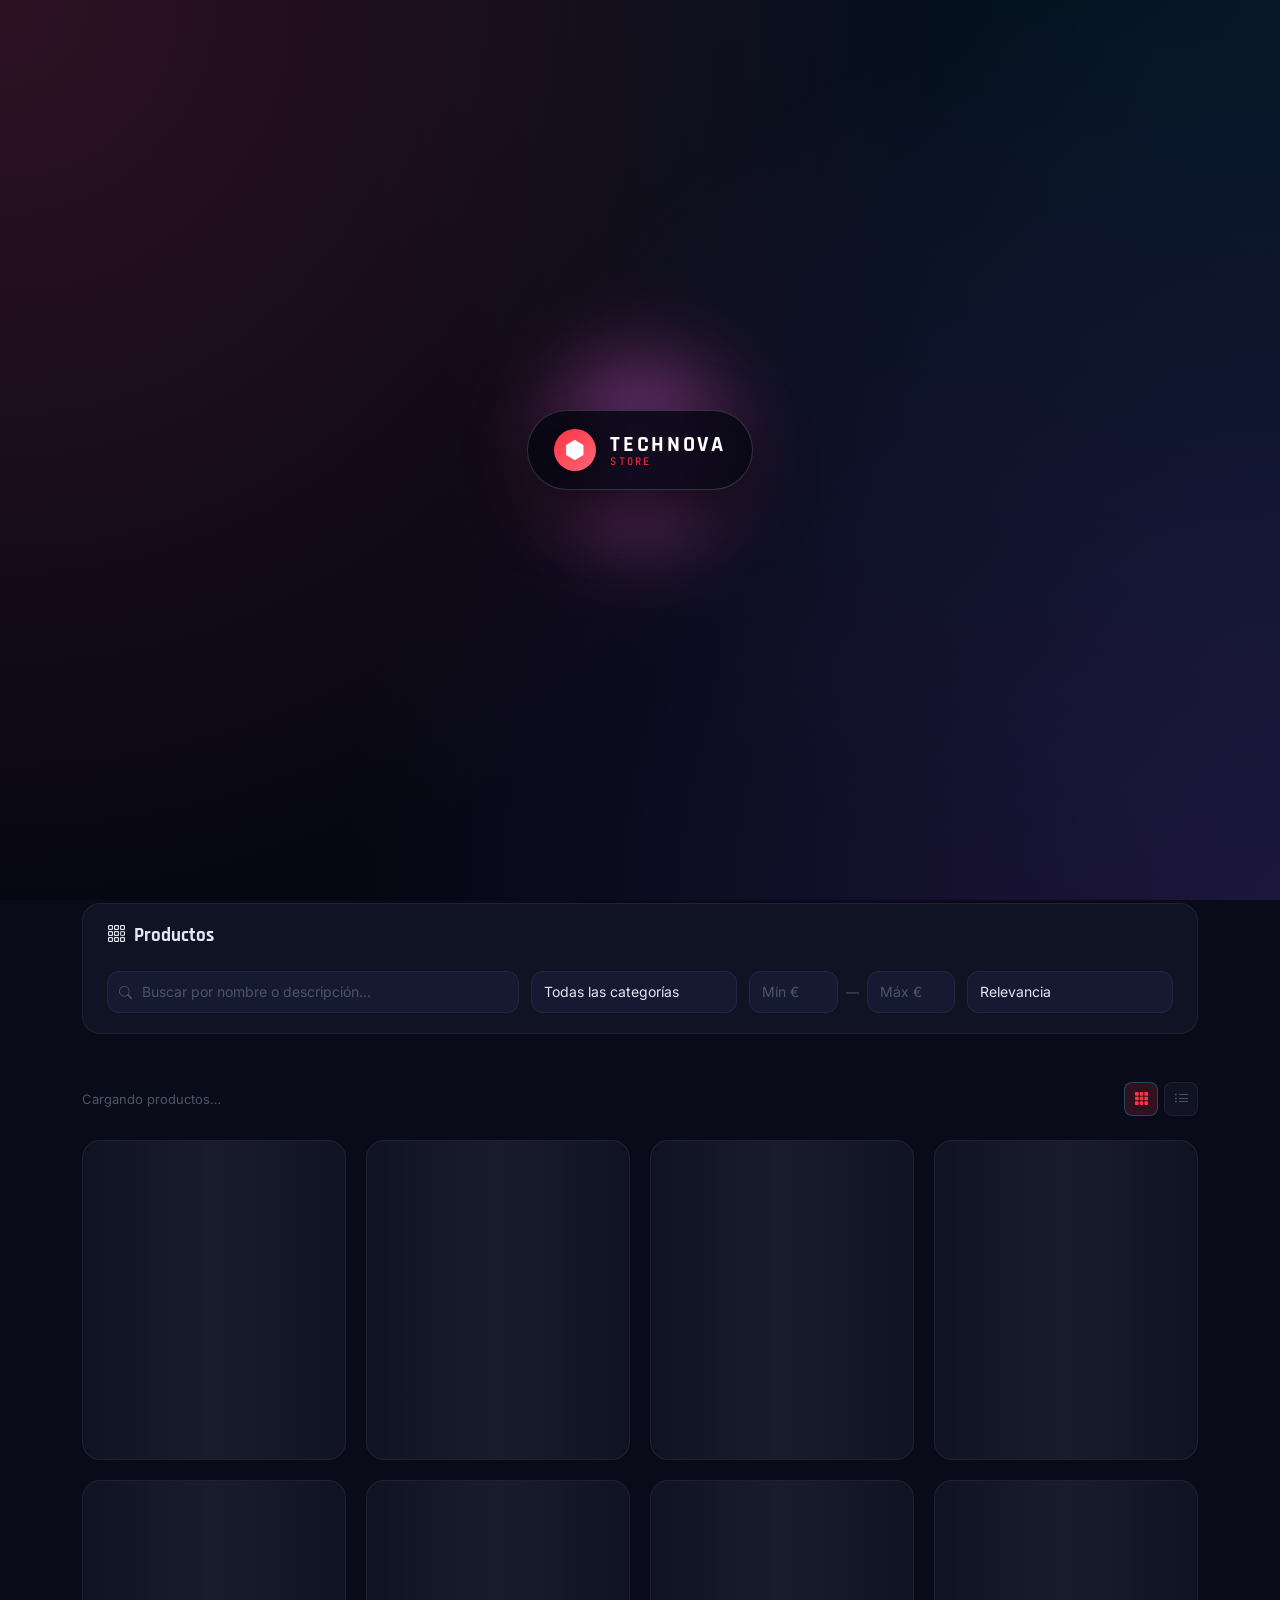
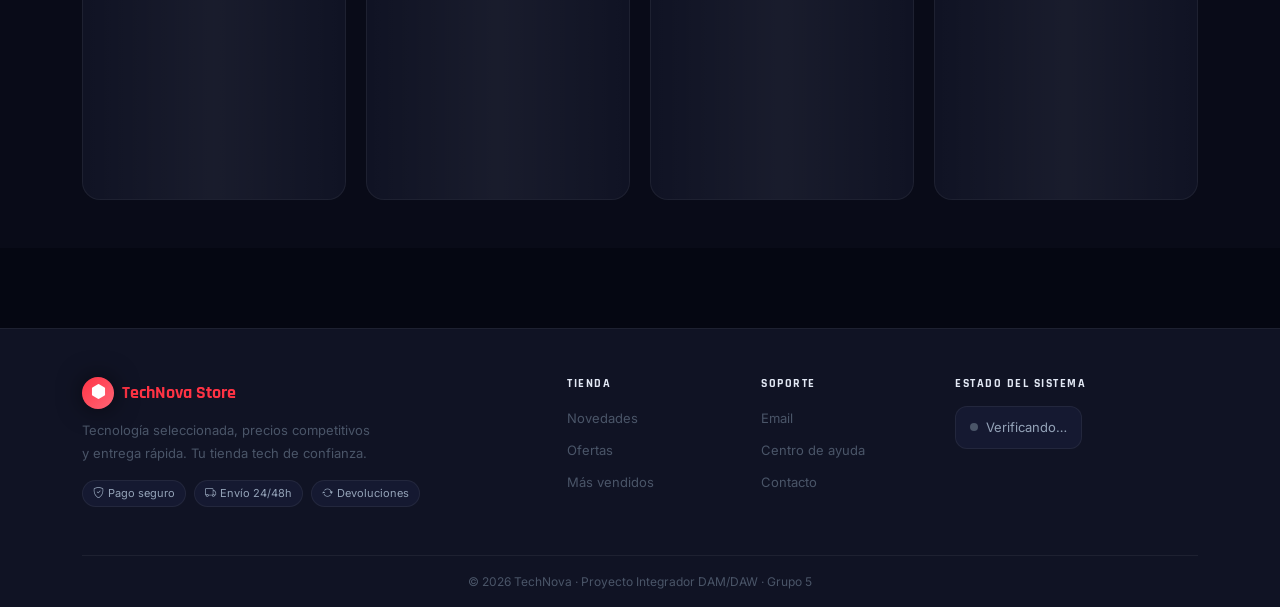
==== frontend/index.html @ d50d6d50 "Frontend completo" ====
<!DOCTYPE html>
<html lang="es" data-theme="dark">
<head>
  <meta charset="UTF-8" />
  <meta name="viewport" content="width=device-width, initial-scale=1.0" />
  <title>TechNova Store</title>

  <link href="https://cdn.jsdelivr.net/npm/bootstrap@5.3.3/dist/css/bootstrap.min.css" rel="stylesheet" />
  <link href="https://cdn.jsdelivr.net/npm/bootstrap-icons@1.11.3/font/bootstrap-icons.min.css" rel="stylesheet" />
  <link href="https://fonts.googleapis.com/css2?family=Rajdhani:wght@500;600;700&family=Inter:wght@300;400;500;600&family=JetBrains+Mono:wght@400;500&display=swap" rel="stylesheet" />
  <link rel="stylesheet" href="styles.css" />
</head>
<body>

  <!-- ══════════════ INTRO LOGO ANIMACIÓN ══════════════ -->
  <div id="introOverlay">
    <div class="intro-inner">
      <div class="intro-orb orb-a"></div>
      <div class="intro-orb orb-b"></div>
      <div class="intro-logo">
        <span class="intro-icon">
          <i class="bi bi-hexagon-fill"></i>
        </span>
        <div class="intro-text">
          <span class="intro-title">TechNova</span>
          <span class="intro-subtitle">Store</span>
        </div>
      </div>
    </div>
  </div>

  <!-- ══ CURSOR FOLLOWER ══ -->
  <div id="cursorGlow"></div>

  <!-- ══════════════ NAVBAR ══════════════ -->
  <nav class="navbar navbar-expand-lg sticky-top" id="mainNavbar">
    <div class="container">

      <a class="navbar-brand d-flex align-items-center gap-2" href="#">
        <span class="brand-icon"><i class="bi bi-hexagon-fill"></i></span>
        <span class="brand-name">TechNova</span>
        <span class="brand-tag">STORE</span>
      </a>

      <button class="navbar-toggler border-0" type="button"
              data-bs-toggle="collapse" data-bs-target="#navbarContent">
        <i class="bi bi-list text-white fs-4"></i>
      </button>

      <div class="collapse navbar-collapse" id="navbarContent">
        <ul class="navbar-nav ms-auto align-items-center gap-1">

          <li class="nav-item">
            <a class="nav-link" href="#catalogo">
              <i class="bi bi-grid-2x2 me-1"></i>Catálogo
            </a>
          </li>

          <!-- Toggle tema -->
          <li class="nav-item">
            <button id="themeToggle" class="theme-btn" type="button" title="Cambiar tema">
              <i class="bi bi-moon-stars-fill" id="themeIcon"></i>
            </button>
          </li>

          <!-- Login (guest) -->
          <li class="nav-item" id="navLoginItem">
            <a class="nav-link nav-btn-login" href="#"
               data-bs-toggle="modal" data-bs-target="#loginModal">
              <i class="bi bi-person-circle me-1"></i>Login
            </a>
          </li>

          <!-- Usuario logueado -->
          <li class="nav-item d-none" id="navUserItem">
            <span class="nav-link nav-user-greeting">
              <span class="user-avatar" id="navUserAvatar">?</span>
              <span id="navUserName">Usuario</span>
            </span>
          </li>

          <!-- Admin -->
          <li class="nav-item d-none" id="navAdminItem">
            <a class="nav-link nav-btn-admin" href="#">
              <i class="bi bi-shield-lock-fill me-1"></i>Admin
            </a>
          </li>

          <!-- Logout -->
          <li class="nav-item d-none" id="navLogoutItem">
            <a class="nav-link nav-btn-logout" href="#" id="logoutBtn">
              <i class="bi bi-box-arrow-right me-1"></i>Salir
            </a>
          </li>

          <!-- Carrito -->
          <li class="nav-item">
            <button class="cart-nav-btn position-relative" type="button"
                    data-bs-toggle="offcanvas" data-bs-target="#cartOffcanvas">
              <i class="bi bi-bag-fill"></i>
              <span class="cart-badge d-none" id="cartBadge">0</span>
            </button>
          </li>

        </ul>
      </div>
    </div>
  </nav>


  <!-- ══════════════ HERO ══════════════ -->
  <section class="hero-section" id="hero">
    <div class="hero-particles" id="heroParticles"></div>
    <div class="hero-gradient-orb orb-1"></div>
    <div class="hero-gradient-orb orb-2"></div>

    <div class="container position-relative">
      <div class="row align-items-center min-vh-hero">
        <div class="col-lg-6">
          <div class="hero-eyebrow">
            <span class="eyebrow-dot"></span>
            <span>Catálogo Tech 2025 — DAM / DAW</span>
          </div>
          <h1 class="hero-title">
            <span class="hero-line" data-delay="0">Hardware</span>
            <span class="hero-line hero-line--accent" data-delay="1">de élite.</span>
            <span class="hero-line" data-delay="2">Precio real.</span>
          </h1>
          <p class="hero-subtitle">
            Los mejores componentes, periféricos y software<br>
            al mejor precio. Envío 24h garantizado.
          </p>
          <div class="hero-actions">
            <a href="#catalogo" class="btn btn-hero-primary">
              Explorar catálogo
              <span class="btn-arrow"><i class="bi bi-arrow-down-right"></i></span>
            </a>
            <div class="hero-stats">
              <div class="stat-item">
                <span class="stat-num" id="statProducts">10</span>
                <span class="stat-label">Productos</span>
              </div>
              <div class="stat-divider"></div>
              <div class="stat-item">
                <span class="stat-num">4</span>
                <span class="stat-label">Categorías</span>
              </div>
            </div>
          </div>
        </div>

        <div class="col-lg-6 d-none d-lg-block">
          <div class="hero-visual-wrap">
            <div class="hero-card-float card-f1">
              <i class="bi bi-hexagon-fill"></i>
              <span>Componentes</span>
            </div>
            <div class="hero-card-float card-f2">
              <i class="bi bi-mouse3-fill"></i>
              <span>Periféricos</span>
            </div>
            <div class="hero-card-float card-f3">
              <i class="bi bi-wifi"></i>
              <span>Redes</span>
            </div>
            <div class="hero-card-float card-f4">
              <i class="bi bi-code-slash"></i>
              <span>Software</span>
            </div>
            <div class="hero-ring ring-1"></div>
            <div class="hero-ring ring-2"></div>
            <div class="hero-ring ring-3"></div>
          </div>
        </div>
      </div>
    </div>
  </section>


  <!-- ══════════════ MAIN / CATÁLOGO ══════════════ -->
  <main class="main-section" id="catalogo">
    <div class="container py-5">

      <!-- Filtros -->
      <div class="filters-panel mb-5" id="filtersPanel">
        <div class="filters-header">
          <h2 class="filters-title">
            <i class="bi bi-grid-3x3-gap me-2"></i>Productos
          </h2>
          <button class="btn-clear-all d-none" id="clearFiltersBtn">
            <i class="bi bi-x-circle me-1"></i>Limpiar
          </button>
        </div>
        <div class="filters-body">
          <div class="filter-group filter-search">
            <i class="bi bi-search filter-icon"></i>
            <input type="text" id="searchInput" class="filter-input"
                   placeholder="Buscar por nombre o descripción…" />
          </div>
          <div class="filter-group">
            <select id="categorySelect" class="filter-select">
              <option value="">Todas las categorías</option>
            </select>
          </div>
          <div class="filter-group filter-price">
            <input id="minPrice" type="number" min="0" step="1"
                   class="filter-input filter-input--price" placeholder="Mín €" />
            <span class="price-sep">—</span>
            <input id="maxPrice" type="number" min="0" step="1"
                   class="filter-input filter-input--price" placeholder="Máx €" />
          </div>
          <div class="filter-group">
            <select id="sortSelect" class="filter-select">
              <option value="relevance">Relevancia</option>
              <option value="priceAsc">Precio ↑</option>
              <option value="priceDesc">Precio ↓</option>
              <option value="nameAsc">Nombre A→Z</option>
            </select>
          </div>
        </div>
      </div>

      <!-- Barra de estado -->
      <div class="results-bar mb-4">
        <p class="result-count" id="resultCount">Cargando productos…</p>
        <div class="view-toggle">
          <button class="view-btn active" id="viewGrid" title="Cuadrícula">
            <i class="bi bi-grid-3x3-gap-fill"></i>
          </button>
          <button class="view-btn" id="viewList" title="Lista">
            <i class="bi bi-list-ul"></i>
          </button>
        </div>
      </div>

      <!-- Alertas API -->
      <div id="alertZone"></div>

      <!-- Contenedor productos -->
      <div class="products-grid" id="catalogo-container">
        <div class="sk-col"><div class="skeleton-card"></div></div>
        <div class="sk-col"><div class="skeleton-card"></div></div>
        <div class="sk-col"><div class="skeleton-card"></div></div>
        <div class="sk-col"><div class="skeleton-card"></div></div>
        <div class="sk-col"><div class="skeleton-card"></div></div>
        <div class="sk-col"><div class="skeleton-card"></div></div>
        <div class="sk-col"><div class="skeleton-card"></div></div>
        <div class="sk-col"><div class="skeleton-card"></div></div>
      </div>

      <!-- Estado vacío - ELIMINADO el onclick para manejarlo con JS -->
      <div id="emptyState" class="empty-state d-none">
        <div class="empty-icon"><i class="bi bi-search"></i></div>
        <h5>Sin resultados</h5>
        <p>No hay productos que coincidan con tu búsqueda.</p>
        <button class="btn btn-outline-accent" id="emptyStateResetBtn">
          <i class="bi bi-arrow-counterclockwise me-1"></i>Limpiar filtros
        </button>
      </div>

    </div>
  </main>


  <!-- ══════════════ FOOTER ══════════════ -->
  <footer class="site-footer">
    <div class="container">
      <div class="row g-5 py-5">
        <div class="col-12 col-lg-5">
          <div class="footer-brand-wrap">
            <span class="brand-icon me-2"><i class="bi bi-hexagon-fill"></i></span>
            <span class="footer-brand-name">TechNova Store</span>
          </div>
          <p class="footer-desc">
            Tecnología seleccionada, precios competitivos<br>
            y entrega rápida. Tu tienda tech de confianza.
          </p>
          <div class="footer-pills">
            <span class="footer-pill"><i class="bi bi-shield-check me-1"></i>Pago seguro</span>
            <span class="footer-pill"><i class="bi bi-truck me-1"></i>Envío 24/48h</span>
            <span class="footer-pill"><i class="bi bi-arrow-repeat me-1"></i>Devoluciones</span>
          </div>
        </div>
        <div class="col-6 col-lg-2">
          <h6 class="footer-heading">Tienda</h6>
          <ul class="footer-links">
            <li><a href="#catalogo">Novedades</a></li>
            <li><a href="#catalogo">Ofertas</a></li>
            <li><a href="#catalogo">Más vendidos</a></li>
          </ul>
        </div>
        <div class="col-6 col-lg-2">
          <h6 class="footer-heading">Soporte</h6>
          <ul class="footer-links">
            <li><a href="#" id="supportEmailLink">Email</a></li>
            <li><a href="#" id="supportHelpLink">Centro de ayuda</a></li>
            <li><a href="#" id="supportContactLink">Contacto</a></li>
          </ul>
        </div>
        <div class="col-12 col-lg-3">
          <h6 class="footer-heading">Estado del sistema</h6>
          <div class="api-status-card">
            <span class="status-dot" id="apiStatusDot"></span>
            <span id="apiStatusText">Verificando…</span>
          </div>
        </div>
      </div>
      <div class="footer-bottom">
        <p>© 2026 TechNova · Proyecto Integrador DAM/DAW · Grupo 5</p>
      </div>
    </div>
  </footer>


  <!-- ══════════════ OFFCANVAS CARRITO ══════════════ -->
  <div class="offcanvas offcanvas-end cart-offcanvas"
       tabindex="-1" id="cartOffcanvas">

    <div class="cart-header">
      <div class="cart-header-left">
        <i class="bi bi-bag-fill cart-header-icon"></i>
        <div>
          <h5 class="cart-title">Mi carrito</h5>
          <span class="cart-subtitle" id="cartItemCount">0 artículos</span>
        </div>
      </div>
      <button class="cart-close-btn" data-bs-dismiss="offcanvas">
        <i class="bi bi-x-lg"></i>
      </button>
    </div>

    <div class="offcanvas-body d-flex flex-column p-0">

      <!-- Estado vacío (FUERA de cartItemsList para no ser destruido por innerHTML) -->
      <div class="cart-empty d-none" id="cartEmpty">
        <div class="cart-empty-icon">
          <i class="bi bi-bag-x"></i>
        </div>
        <p class="cart-empty-title">Tu carrito está vacío</p>
        <p class="cart-empty-sub">Añade productos para empezar a comprar</p>
        <button class="btn btn-outline-accent btn-sm" data-bs-dismiss="offcanvas">
          <i class="bi bi-arrow-left me-1"></i>Seguir comprando
        </button>
      </div>

      <!-- Lista artículos -->
      <div class="cart-items-wrap flex-grow-1 overflow-auto" id="cartItemsList"></div>

      <!-- Footer totales -->
      <div class="cart-totals d-none" id="cartFooter">
        <div class="totals-row">
          <span>Subtotal</span>
          <span id="cartSubtotal">0,00 €</span>
        </div>
        <div class="totals-row">
          <span>IVA (21%)</span>
          <span id="cartIVA">0,00 €</span>
        </div>
        <div class="totals-divider"></div>
        <div class="totals-row totals-row--total">
          <span>Total</span>
          <span id="cartTotal">0,00 €</span>
        </div>
        <button class="btn-checkout" disabled>
          <i class="bi bi-lock-fill me-2"></i>
          Finalizar compra
          <small>(Hito 6)</small>
        </button>
        <button class="btn-empty-cart" id="emptyCartBtn">
          <i class="bi bi-trash3 me-1"></i>Vaciar carrito
        </button>
      </div>

    </div>
  </div>


  <!-- ══════════════ MODAL LOGIN / REGISTRO ══════════════ -->
  <div class="modal fade" id="loginModal" tabindex="-1" aria-hidden="true">
    <div class="modal-dialog modal-dialog-centered">
      <div class="modal-content auth-modal">

        <div class="auth-modal-header">
          <div class="auth-brand">
            <span class="brand-icon brand-icon--sm"><i class="bi bi-hexagon-fill"></i></span>
            TechNova
          </div>
          <button class="auth-close" data-bs-dismiss="modal">
            <i class="bi bi-x-lg"></i>
          </button>
        </div>

        <div class="auth-modal-body">

          <!-- LOGIN -->
          <div id="loginPane">
            <h4 class="auth-title">Bienvenido de nuevo</h4>
            <p class="auth-sub">Accede a tu cuenta TechNova</p>

            <div id="loginAlert" class="d-none auth-alert mb-3"></div>

            <div class="auth-field">
              <label for="loginEmail">Email</label>
              <div class="auth-input-wrap">
                <i class="bi bi-envelope-fill"></i>
                <input type="email" id="loginEmail" placeholder="usuario@technova.com" />
              </div>
            </div>

            <div class="auth-field">
              <label for="loginPassword">Contraseña</label>
              <div class="auth-input-wrap">
                <i class="bi bi-lock-fill"></i>
                <input type="password" id="loginPassword" placeholder="••••••••" />
                <button class="auth-eye" id="togglePass" type="button">
                  <i class="bi bi-eye-fill" id="togglePassIcon"></i>
                </button>
              </div>
            </div>

            <button class="btn-auth" id="loginBtn" type="button">
              <span id="loginBtnText">Entrar</span>
              <span id="loginSpinner" class="spinner-border spinner-border-sm d-none"></span>
            </button>

            <p class="auth-switch">
              ¿No tienes cuenta?
              <button class="auth-switch-link" id="goRegisterLink" type="button">Regístrate</button>
            </p>
          </div>

          <!-- REGISTRO -->
          <div id="registerPane" class="d-none">
            <h4 class="auth-title">Crear cuenta</h4>
            <p class="auth-sub">Únete a TechNova Store</p>

            <div id="registerAlert" class="d-none auth-alert mb-3"></div>

            <div class="auth-field">
              <label for="registerName">Nombre</label>
              <div class="auth-input-wrap">
                <i class="bi bi-person-fill"></i>
                <input type="text" id="registerName" placeholder="Tu nombre" />
              </div>
            </div>

            <div class="auth-field">
              <label for="registerEmail">Email</label>
              <div class="auth-input-wrap">
                <i class="bi bi-envelope-fill"></i>
                <input type="email" id="registerEmail" placeholder="usuario@technova.com" />
              </div>
            </div>

            <div class="auth-field">
              <label for="registerPassword">Contraseña</label>
              <div class="auth-input-wrap">
                <i class="bi bi-lock-fill"></i>
                <input type="password" id="registerPassword" placeholder="Mín. 6 caracteres" />
              </div>
            </div>

            <div class="auth-field">
              <label for="registerPassword2">Repetir contraseña</label>
              <div class="auth-input-wrap">
                <i class="bi bi-lock-fill"></i>
                <input type="password" id="registerPassword2" placeholder="••••••••" />
              </div>
            </div>

            <button class="btn-auth" id="registerBtn" type="button">
              <span id="registerBtnText">Crear cuenta</span>
              <span id="registerSpinner" class="spinner-border spinner-border-sm d-none"></span>
            </button>

            <p class="auth-switch">
              ¿Ya tienes cuenta?
              <button class="auth-switch-link" id="goLoginLink" type="button">Inicia sesión</button>
            </p>
          </div>

        </div>
      </div>
    </div>
  </div>


  <!-- ══════════════ MODAL DETALLE PRODUCTO ══════════════ -->
  <div class="modal fade" id="productModal" tabindex="-1" aria-hidden="true">
    <div class="modal-dialog modal-dialog-centered modal-lg">
      <div class="modal-content product-modal">
        <button class="product-modal-close" data-bs-dismiss="modal">
          <i class="bi bi-x-lg"></i>
        </button>
        <div id="productModalBody"></div>
      </div>
    </div>
  </div>


  <script src="https://cdn.jsdelivr.net/npm/bootstrap@5.3.3/dist/js/bootstrap.bundle.min.js"></script>
  <!-- CAMBIO IMPORTANTE: type="module" y ruta a js/app.js -->
  <script type="module" src="js/app.js"></script>
</body>
</html>
---- frontend/styles.css ----
/* ══════════════════════════════════════════════════════
   TECHNOVA STORE — styles.css  FINAL
   Tipografía: Rajdhani (display) + Inter (body) + JetBrains Mono (mono)
   Estética: Dark Precision — industrial tech, lujo contenido
   ══════════════════════════════════════════════════════ */

/* ── Variables ─────────────────────────────────────────── */
:root {
  --bg:         #050712;
  --bg2:        #090b18;
  --surface:    #101324;
  --surface2:   #151931;
  --surface3:   #1c2140;
  --border:     rgba(255,255,255,0.06);
  --border2:    rgba(255,255,255,0.12);
  /* Acento rojo principal (modo oscuro) */
  --accent:     #ff3344;
  --accent2:    #ff6677;
  --accent-dim: rgba(255,51,68,0.16);
  --success:    #10d98e;
  --danger:     #ff4060;
  --warning:    #f5a623;
  --text:       #e2e8f4;
  --text2:      #94a3b8;
  --text3:      #4a5568;
  --font-d:     'Rajdhani', sans-serif;
  --font-b:     'Inter', sans-serif;
  --font-m:     'JetBrains Mono', monospace;
  --r:          12px;
  --r-lg:       18px;
  --t:          .22s cubic-bezier(.4,0,.2,1);
  --t-spring:   .35s cubic-bezier(.34,1.56,.64,1);
  --shadow-sm:  0 2px 12px rgba(0,0,0,.35);
  --shadow-md:  0 8px 32px rgba(0,0,0,.5);
  --shadow-lg:  0 20px 60px rgba(0,0,0,.6);
}

[data-theme="light"] {
  --bg:         #f8fafc;
  --bg2:        #f1f5f9;
  --surface:    #ffffff;
  --surface2:   #f8fafc;
  --surface3:   #e5e7eb;
  --border:     rgba(15,23,42,0.06);
  --border2:    rgba(15,23,42,0.12);
  /* Mismo acento rojo también en modo claro */
  --accent:     #e11d48;
  --accent2:    #fb7185;
  --accent-dim: rgba(225,29,72,0.12);
  --text:       #020617;
  --text2:      #334155;
  --text3:      #94a3b8;
}

/* ── Reset ──────────────────────────────────────────────── */
*, *::before, *::after { box-sizing: border-box; margin: 0; padding: 0; }
html { scroll-behavior: smooth; }
body {
  background: var(--bg);
  color: var(--text);
  font-family: var(--font-b);
  font-size: 15px;
  line-height: 1.6;
  overflow-x: hidden;
  transition: background var(--t), color var(--t);
}

body.intro-active {
  overflow: hidden;
}

/* Transición global suave de tema (claro/oscuro) */
html.theme-transition, html.theme-transition * {
  transition: background-color .35s ease, color .35s ease, border-color .35s ease, box-shadow .35s ease;
}
::-webkit-scrollbar { width: 4px; }
::-webkit-scrollbar-track { background: var(--bg); }
::-webkit-scrollbar-thumb { background: var(--surface3); border-radius: 2px; }

/* ── Cursor glow ────────────────────────────────────────── */
#cursorGlow {
  position: fixed;
  width: 400px; height: 400px;
  border-radius: 50%;
  background: radial-gradient(circle, rgba(0,200,255,.04), transparent 70%);
  pointer-events: none;
  transform: translate(-50%, -50%);
  z-index: 0;
  transition: transform .08s linear;
}

/* ── Intro overlay (logo) ──────────────────────────────── */
#introOverlay {
  position: fixed;
  inset: 0;
  background:
    radial-gradient(circle at top left, rgba(255,75,129,.16), transparent 60%),
    radial-gradient(circle at bottom right, rgba(139,92,255,.18), transparent 60%),
    radial-gradient(circle at top right, rgba(0,200,255,.08), transparent 60%),
    #050712;
  display: flex;
  align-items: center;
  justify-content: center;
  z-index: 2000;
  pointer-events: auto;
  animation: introFadeIn .5s ease-out both;
}

#introOverlay.intro-hide {
  animation: introFadeOut .6s ease-in forwards;
}

.intro-inner {
  position: relative;
  width: 220px;
  height: 220px;
  display: flex;
  align-items: center;
  justify-content: center;
}

.intro-orb {
  position: absolute;
  border-radius: 50%;
  filter: blur(40px);
  opacity: .7;
}
.intro-orb.orb-a {
  width: 260px; height: 260px;
  background: radial-gradient(circle, rgba(255,75,129,.7), transparent 70%);
  animation: orbDrift 7s ease-in-out infinite alternate;
}
.intro-orb.orb-b {
  width: 200px; height: 200px;
  background: radial-gradient(circle, rgba(139,92,255,.8), transparent 70%);
  animation: orbDrift 9s ease-in-out infinite alternate-reverse;
}

.intro-logo {
  position: relative;
  padding: 18px 26px;
  border-radius: 999px;
  background: rgba(5,7,18,.85);
  border: 1px solid rgba(255,255,255,.16);
  box-shadow: 0 22px 60px rgba(0,0,0,.8);
  display: flex;
  align-items: center;
  gap: 14px;
  backdrop-filter: blur(26px);
  animation: introLogoPop var(--t-spring);
}

.intro-icon {
  width: 42px; height: 42px;
  border-radius: 999px;
  background: linear-gradient(135deg, var(--accent), var(--accent2));
  display: inline-flex;
  align-items: center;
  justify-content: center;
  color: #fff;
  font-size: 20px;
  box-shadow: 0 0 30px rgba(0,0,0,.7);
}

.intro-text {
  display: flex;
  flex-direction: column;
  line-height: 1.05;
}
.intro-title {
  font-family: var(--font-d);
  font-size: 1.4rem;
  font-weight: 700;
  letter-spacing: .12em;
  text-transform: uppercase;
  color: #ffffff;
}
.intro-subtitle {
  font-family: var(--font-m);
  font-size: .65rem;
  text-transform: uppercase;
  letter-spacing: .22em;
  color: var(--accent);
}

/* En modo claro, que el texto de la intro sea blanco para máximo contraste */
[data-theme="light"] .intro-title {
  color: #ffffff;
}
[data-theme="light"] .intro-subtitle {
  color: #ffffff;
}

@keyframes introFadeIn {
  from { opacity: 0; transform: scale(1.02); }
  to   { opacity: 1; transform: scale(1); }
}
@keyframes introFadeOut {
  from { opacity: 1; transform: scale(1); }
  to   { opacity: 0; transform: scale(1.02); }
}
@keyframes introLogoPop {
  0%   { opacity: 0; transform: translateY(12px) scale(.86); }
  60%  { opacity: 1; transform: translateY(0)   scale(1.04); }
  100% { opacity: 1; transform: translateY(0)   scale(1); }
}

/* ══════════════════════════════════════════════════════
   NAVBAR
══════════════════════════════════════════════════════ */
#mainNavbar {
  background: rgba(8,10,15,.88);
  backdrop-filter: blur(24px);
  border-bottom: 1px solid var(--border);
  padding: 10px 0;
  transition: box-shadow var(--t), background var(--t);
  z-index: 1000;
}
#mainNavbar.scrolled {
  background: rgba(8,10,15,.97);
  box-shadow: 0 4px 40px rgba(0,0,0,.6);
}

.brand-icon {
  width: 32px; height: 32px;
  background: linear-gradient(135deg, var(--accent), var(--accent2));
  border-radius: 999px;
  display: inline-flex; align-items: center; justify-content: center;
  font-size: 15px; color: #fff; flex-shrink: 0;
  box-shadow: 0 0 25px rgba(0,0,0,.6);
  position: relative;
  overflow: hidden;
}
.brand-icon--sm { width: 26px; height: 26px; font-size: 13px; }
.navbar-brand:hover .brand-icon {
  transform: translateY(-1px) scale(1.05) rotate(-6deg);
  transition: transform var(--t), box-shadow var(--t);
  box-shadow: 0 10px 30px rgba(0,0,0,.7);
}
.brand-name {
  font-family: var(--font-d);
  font-weight: 700; font-size: 1.15rem;
  color: var(--text); letter-spacing: 1px;
}
.brand-tag {
  font-family: var(--font-m);
  font-size: 8px; font-weight: 500;
  color: var(--accent);
  background: var(--accent-dim);
  border: 1px solid rgba(255,75,129,.35);
  border-radius: 4px;
  padding: 2px 6px; letter-spacing: 2px;
  align-self: flex-end; margin-bottom: 2px;
}

/* En modo claro, textos del logo y navegación en blanco para que destaquen */
[data-theme="light"] #mainNavbar {
  background: rgba(15,23,42,0.96);
}
[data-theme="light"] .brand-name,
[data-theme="light"] .brand-tag {
  color: #ffffff;
}
[data-theme="light"] .brand-tag {
  background: rgba(225,29,72,0.16);
  border-color: rgba(225,29,72,0.8);
}
[data-theme="light"] .nav-link {
  color: rgba(226,232,240,0.9) !important;
}
[data-theme="light"] .nav-link:hover,
[data-theme="light"] .nav-link.active {
  color: #ffffff !important;
  background: rgba(15,23,42,0.9);
}

.nav-link {
  font-size: 14px; font-weight: 500;
  color: var(--text2) !important;
  padding: 7px 12px !important;
  border-radius: var(--r);
  transition: all var(--t);
}
.nav-link:hover, .nav-link.active { color: var(--text) !important; background: var(--surface); }

.nav-btn-login {
  border: 1px solid rgba(0,200,255,.25) !important;
  color: var(--accent) !important;
}
.nav-btn-login:hover { background: var(--accent-dim) !important; color: var(--accent) !important; }
.nav-btn-admin { color: var(--warning) !important; }
.nav-btn-logout { color: var(--danger) !important; }
.nav-user-greeting {
  display: flex; align-items: center; gap: 8px;
  color: var(--success) !important; font-weight: 600 !important;
  padding: 6px 12px !important;
}
.user-avatar {
  width: 28px; height: 28px; border-radius: 50%;
  background: linear-gradient(135deg, var(--accent), #0060ff);
  color: #fff; font-size: 12px; font-weight: 700;
  display: inline-flex; align-items: center; justify-content: center;
}

/* Theme btn */
.theme-btn {
  width: 34px; height: 34px; padding: 0;
  border: 1px solid var(--border2);
  border-radius: 8px;
  background: var(--surface);
  color: var(--text2);
  display: flex; align-items: center; justify-content: center;
  font-size: 14px; cursor: pointer;
  transition: all var(--t);
}
.theme-btn:hover { color: var(--accent); border-color: rgba(0,200,255,.3); }

/* Cart btn */
.cart-nav-btn {
  width: 38px; height: 38px; padding: 0;
  border: 1px solid var(--border2);
  border-radius: var(--r);
  background: var(--surface);
  color: var(--text2);
  font-size: 1.05rem;
  display: flex; align-items: center; justify-content: center;
  cursor: pointer; transition: all var(--t);
}
.cart-nav-btn:hover { color: var(--accent); border-color: rgba(0,200,255,.3); background: var(--surface2); }

.cart-badge {
  position: absolute; top: -6px; right: -6px;
  background: var(--accent); color: #000;
  font-family: var(--font-m); font-size: 9px; font-weight: 700;
  min-width: 18px; height: 18px; border-radius: 9px;
  display: flex; align-items: center; justify-content: center;
  padding: 0 4px; animation: badgePop var(--t-spring) both;
}
@keyframes badgePop {
  0% { transform: scale(0); } 100% { transform: scale(1); }
}

/* ══════════════════════════════════════════════════════
   HERO
══════════════════════════════════════════════════════ */
.hero-section {
  position: relative; overflow: hidden;
  background: var(--bg);
  border-bottom: 1px solid var(--border);
  min-height: 88vh;
  display: flex; align-items: center;
}
.min-vh-hero { min-height: 80vh; }

/* Partículas */
.hero-particles { position: absolute; inset: 0; pointer-events: none; }
.particle {
  position: absolute;
  width: 2px; height: 2px;
  background: var(--accent);
  border-radius: 50%;
  opacity: 0;
  animation: particleFloat linear infinite;
}
@keyframes particleFloat {
  0% {
    transform: translateY(0) translateX(0);
    opacity: 0;
  }
  20% {
    opacity: .7;
  }
  80% {
    opacity: .3;
  }
  100% {
    /* Sube desde la parte baja del hero hasta muy arriba (sale de pantalla) */
    transform: translateY(-120vh) translateX(40px);
    opacity: 0;
  }
}

/* Orbes */
.hero-gradient-orb {
  position: absolute; border-radius: 50%; pointer-events: none; filter: blur(80px);
}
.orb-1 {
  width: 500px; height: 500px;
  background: radial-gradient(circle, rgba(0,200,255,.07), transparent 70%);
  top: -100px; right: -100px;
  animation: orbDrift 8s ease-in-out infinite alternate;
}
.orb-2 {
  width: 400px; height: 400px;
  background: radial-gradient(circle, rgba(0,96,255,.05), transparent 70%);
  bottom: -80px; left: -80px;
  animation: orbDrift 10s ease-in-out infinite alternate-reverse;
}
@keyframes orbDrift {
  0% { transform: translate(0,0); }
  100% { transform: translate(40px, 30px); }
}

.hero-eyebrow {
  display: flex; align-items: center; gap: 10px;
  font-family: var(--font-m); font-size: 11px;
  color: var(--accent); letter-spacing: 2px; text-transform: uppercase;
  margin-bottom: 28px;
  animation: fadeUp .6s ease both;
}
.eyebrow-dot {
  width: 6px; height: 6px; border-radius: 50%;
  background: var(--accent);
  animation: pulse 2s ease-in-out infinite;
}
@keyframes pulse {
  0%, 100% { box-shadow: 0 0 0 0 rgba(0,200,255,.4); }
  50% { box-shadow: 0 0 0 8px rgba(0,200,255,0); }
}

.hero-title {
  font-family: var(--font-d);
  font-size: clamp(2.8rem, 6vw, 5.5rem);
  font-weight: 700;
  line-height: .95;
  color: var(--text);
  margin-bottom: 24px;
  letter-spacing: -1px;
}
.hero-line {
  display: block;
  animation: fadeUp .7s ease both;
}
.hero-line[data-delay="1"] { animation-delay: .1s; }
.hero-line[data-delay="2"] { animation-delay: .2s; }
.hero-line--accent {
  background: linear-gradient(90deg, var(--accent), var(--accent2));
  -webkit-background-clip: text; -webkit-text-fill-color: transparent;
  background-clip: text;
}

.hero-subtitle {
  font-size: 1.05rem; color: var(--text2);
  margin-bottom: 36px; line-height: 1.7;
  animation: fadeUp .7s ease .3s both;
}

.hero-actions {
  display: flex; align-items: center; gap: 32px; flex-wrap: wrap;
  animation: fadeUp .7s ease .4s both;
}

.btn-hero-primary {
  display: inline-flex; align-items: center; gap: 10px;
  background: var(--accent); color: #000;
  font-family: var(--font-d); font-weight: 700; font-size: 15px;
  letter-spacing: .5px;
  padding: 13px 28px; border-radius: var(--r);
  text-decoration: none;
  transition: all var(--t);
  border: none;
  position: relative; overflow: hidden;
}
.btn-hero-primary::before {
  content: '';
  position: absolute; inset: 0;
  background: linear-gradient(135deg, rgba(255,255,255,.15), transparent);
  opacity: 0; transition: opacity var(--t);
}
.btn-hero-primary:hover { transform: translateY(-2px); box-shadow: 0 8px 24px rgba(0,200,255,.3); }
.btn-hero-primary:hover::before { opacity: 1; }
.btn-arrow {
  width: 26px; height: 26px; border-radius: 50%;
  background: rgba(0,0,0,.2);
  display: flex; align-items: center; justify-content: center;
  font-size: 14px;
  transition: transform var(--t);
}
.btn-hero-primary:hover .btn-arrow { transform: rotate(45deg); }

.hero-stats {
  display: flex; align-items: center; gap: 20px;
}
.stat-item { text-align: center; }
.stat-num {
  display: block;
  font-family: var(--font-d); font-weight: 700; font-size: 1.8rem;
  color: var(--text); line-height: 1;
}
.stat-label { font-size: 11px; color: var(--text3); letter-spacing: 1px; text-transform: uppercase; }
.stat-divider { width: 1px; height: 36px; background: var(--border2); }

/* Hero visual */
.hero-visual-wrap {
  position: relative; width: 400px; height: 400px;
  margin: auto;
  animation: fadeUp .7s ease .2s both;
}
.hero-ring {
  position: absolute; border-radius: 50%;
  border: 1px solid rgba(0,200,255,.08);
  top: 50%; left: 50%; transform: translate(-50%,-50%);
}
.ring-1 { width: 260px; height: 260px; animation: ringRotate 20s linear infinite; }
.ring-2 { width: 320px; height: 320px; animation: ringRotate 30s linear infinite reverse; border-color: rgba(0,96,255,.06); }
.ring-3 { width: 380px; height: 380px; animation: ringRotate 40s linear infinite; border-color: rgba(0,200,255,.04); }
@keyframes ringRotate { from { transform: translate(-50%,-50%) rotate(0deg); } to { transform: translate(-50%,-50%) rotate(360deg); } }

.hero-card-float {
  position: absolute;
  background: var(--surface);
  border: 1px solid var(--border2);
  border-radius: var(--r);
  padding: 12px 16px;
  display: flex; align-items: center; gap: 8px;
  font-family: var(--font-d); font-size: 13px; font-weight: 600;
  color: var(--text2);
  box-shadow: var(--shadow-md);
  transition: transform var(--t);
}
.hero-card-float i { font-size: 18px; color: var(--accent); }
.card-f1 { top: 10%;  left: 5%;  animation: floatA 4s ease-in-out infinite; }
.card-f2 { top: 10%;  right: 0%; animation: floatB 4.5s ease-in-out infinite .5s; }
.card-f3 { bottom: 15%; left: 0%; animation: floatA 5s ease-in-out infinite 1s; }
.card-f4 { bottom: 10%; right: 5%; animation: floatB 3.5s ease-in-out infinite 1.5s; }
@keyframes floatA { 0%,100%{transform:translateY(0)} 50%{transform:translateY(-12px)} }
@keyframes floatB { 0%,100%{transform:translateY(0)} 50%{transform:translateY(10px)} }

/* ══════════════════════════════════════════════════════
   FILTROS
══════════════════════════════════════════════════════ */
.main-section { background: var(--bg2); min-height: 60vh; }

.filters-panel {
  background: var(--surface);
  border: 1px solid var(--border);
  border-radius: var(--r-lg);
  padding: 20px 24px;
  transition: background var(--t);
}
.filters-header {
  display: flex; align-items: center;
  justify-content: space-between;
  margin-bottom: 16px;
}
.filters-title {
  font-family: var(--font-d);
  font-weight: 700; font-size: 1.2rem;
  color: var(--text);
}
.filters-body {
  display: flex; gap: 12px; flex-wrap: wrap; align-items: center;
}
.filter-group { flex: 1; min-width: 160px; }
.filter-group.filter-search { flex: 2; min-width: 220px; position: relative; }
.filter-icon {
  position: absolute; left: 12px; top: 50%; transform: translateY(-50%);
  color: var(--text3); font-size: 13px; pointer-events: none;
}
.filter-input, .filter-select {
  width: 100%;
  background: var(--surface2) !important;
  border: 1px solid var(--border) !important;
  color: var(--text) !important;
  border-radius: var(--r) !important;
  padding: 9px 12px !important;
  font-family: var(--font-b); font-size: 14px;
  transition: border-color var(--t), box-shadow var(--t);
  appearance: none;
}
.filter-group.filter-search .filter-input { padding-left: 34px !important; }
.filter-input:focus, .filter-select:focus {
  outline: none !important;
  border-color: var(--accent) !important;
  box-shadow: 0 0 0 3px rgba(0,200,255,.1) !important;
}
.filter-input::placeholder { color: var(--text3); }
.filter-select option { background: var(--surface2); }

.filter-group.filter-price {
  display: flex; align-items: center; gap: 8px; min-width: 200px;
}
.filter-input--price { flex: 1; min-width: 0; }
.price-sep { color: var(--text3); font-size: 13px; flex-shrink: 0; }

.btn-clear-all {
  display: flex; align-items: center; gap: 6px;
  background: rgba(255,64,96,.08);
  border: 1px solid rgba(255,64,96,.2);
  color: var(--danger); border-radius: 8px;
  padding: 6px 12px; font-size: 13px; cursor: pointer;
  transition: all var(--t);
}
.btn-clear-all:hover { background: rgba(255,64,96,.14); }

/* ── Barra resultados ── */
.results-bar {
  display: flex; align-items: center; justify-content: space-between;
}
.result-count { font-size: 13px; color: var(--text3); margin: 0; }
.view-toggle { display: flex; gap: 6px; }
.view-btn {
  width: 34px; height: 34px; padding: 0;
  border-radius: 8px;
  border: 1px solid var(--border);
  background: var(--surface);
  color: var(--text3);
  display: flex; align-items: center; justify-content: center;
  cursor: pointer; transition: all var(--t);
}
.view-btn:hover, .view-btn.active {
  background: var(--accent-dim); border-color: rgba(0,200,255,.3); color: var(--accent);
}

/* ══════════════════════════════════════════════════════
   PRODUCT GRID
══════════════════════════════════════════════════════ */
.products-grid {
  display: grid;
  grid-template-columns: repeat(auto-fill, minmax(240px, 1fr));
  gap: 20px;
}
.products-grid.list-mode {
  grid-template-columns: 1fr;
}

/* ── Card ── */
.product-card {
  background: var(--surface);
  border: 1px solid var(--border);
  border-radius: var(--r-lg);
  overflow: hidden;
  cursor: pointer;
  transition: transform var(--t), box-shadow var(--t), border-color var(--t);
  animation: fadeUp .4s ease both;
  display: flex; flex-direction: column;
  position: relative;
}
.product-card::after {
  content: '';
  position: absolute; inset: 0;
  border-radius: var(--r-lg);
  opacity: 0;
  transition: opacity var(--t);
  background: linear-gradient(135deg, rgba(0,200,255,.05), transparent);
  pointer-events: none;
}
.product-card:hover {
  transform: translateY(-6px);
  box-shadow: 0 12px 40px rgba(0,0,0,.5), 0 0 0 1px rgba(0,200,255,.15);
  border-color: rgba(0,200,255,.2);
}
.product-card:hover::after { opacity: 1; }
.product-card.out-of-stock { opacity: .5; filter: grayscale(.5); }
.product-card.out-of-stock:hover { transform: none; box-shadow: none; }

/* List mode */
.products-grid.list-mode .product-card { flex-direction: row; }
.products-grid.list-mode .card-img-wrap { width: 160px; flex-shrink: 0; height: auto; }

/* Imagen */
.card-img-wrap {
  height: 180px; position: relative;
  background: var(--surface2);
  display: flex; align-items: center; justify-content: center;
  overflow: hidden; flex-shrink: 0;
}
.card-img-wrap img {
  max-height: 140px; max-width: 85%;
  object-fit: contain;
  transition: transform var(--t);
}
.product-card:hover .card-img-wrap img { transform: scale(1.08); }
.card-img-placeholder {
  font-size: 3.5rem; color: var(--text3); opacity: .3;
}

/* Badges */
.badge-agotado {
  position: absolute; top: 10px; left: 10px;
  background: var(--danger); color: #fff;
  font-family: var(--font-m); font-size: 9px; font-weight: 500;
  letter-spacing: 1.5px; text-transform: uppercase;
  padding: 3px 9px; border-radius: 20px;
}
.badge-stock {
  position: absolute; top: 10px; right: 10px;
  font-family: var(--font-m); font-size: 9px; font-weight: 500;
  padding: 3px 9px; border-radius: 20px; letter-spacing: 1px;
}
.badge-stock.low  { background: rgba(245,166,35,.12); color: var(--warning); border: 1px solid rgba(245,166,35,.25); }
.badge-stock.ok   { background: rgba(16,217,142,.08);  color: var(--success); border: 1px solid rgba(16,217,142,.2); }

/* Cuerpo card */
.card-body {
  padding: 16px; flex: 1;
  display: flex; flex-direction: column;
}
.card-cat {
  font-family: var(--font-m); font-size: 10px;
  color: var(--accent); letter-spacing: 2px; text-transform: uppercase;
  margin-bottom: 6px;
}
.card-name {
  font-family: var(--font-d); font-weight: 700; font-size: 15px;
  color: var(--text); line-height: 1.3; margin-bottom: 8px; flex-grow: 1;
  display: -webkit-box; -webkit-line-clamp: 2; -webkit-box-orient: vertical; overflow: hidden;
}
.card-price {
  font-family: var(--font-d); font-weight: 700; font-size: 1.25rem;
  color: #ffffff; margin-bottom: 6px;
}

/* Precio en tarjetas: negro en modo claro */
[data-theme="light"] .card-price {
  color: #020617;
}
.card-stock-text {
  font-size: 12px; color: var(--text3); margin-bottom: 14px;
}

/* Botón add to cart */
.btn-add-cart {
  width: 100%;
  background: transparent;
  border: 1px solid var(--border2);
  color: var(--text2);
  font-family: var(--font-d); font-weight: 700; font-size: 13px; letter-spacing: .5px;
  padding: 9px; border-radius: var(--r);
  cursor: pointer; transition: all var(--t);
  display: flex; align-items: center; justify-content: center; gap: 6px;
}
.btn-add-cart:hover:not(:disabled) {
  background: var(--accent); color: #000;
  border-color: var(--accent);
  transform: translateY(-1px);
}
.btn-add-cart:active:not(:disabled) { transform: scale(.97); }
.btn-add-cart:disabled {
  opacity: .4; cursor: not-allowed; border-color: var(--border);
}
.btn-add-cart.added {
  background: var(--success) !important;
  border-color: var(--success) !important;
  color: #000 !important;
  animation: addedPulse .4s ease;
}
@keyframes addedPulse {
  0% { transform: scale(1); }
  40% { transform: scale(1.04); }
  100% { transform: scale(1); }
}

/* ── Skeletons ── */
.skeleton-card {
  background: var(--surface);
  border: 1px solid var(--border);
  border-radius: var(--r-lg);
  height: 320px; overflow: hidden; position: relative;
}
.skeleton-card::after {
  content: '';
  position: absolute; inset: 0;
  background: linear-gradient(90deg, transparent 0%, rgba(255,255,255,.04) 50%, transparent 100%);
  animation: shimmer 1.5s infinite;
}
@keyframes shimmer { 0%{transform:translateX(-100%)} 100%{transform:translateX(100%)} }

/* ── Empty state ── */
.empty-state {
  text-align: center; padding: 80px 20px; color: var(--text3);
}
.empty-icon {
  width: 72px; height: 72px;
  border-radius: 50%;
  background: var(--surface);
  border: 1px solid var(--border);
  display: flex; align-items: center; justify-content: center;
  font-size: 1.8rem; color: var(--text3);
  margin: 0 auto 20px;
}
.empty-state h5 { color: var(--text); font-family: var(--font-d); margin-bottom: 8px; }

/* ── Animations ── */
@keyframes fadeUp {
  from { opacity: 0; transform: translateY(20px); }
  to   { opacity: 1; transform: translateY(0); }
}

/* ══════════════════════════════════════════════════════
   OFFCANVAS CARRITO
══════════════════════════════════════════════════════ */
.cart-offcanvas {
  background: var(--surface) !important;
  border-left: 1px solid var(--border) !important;
  width: 400px !important;
  max-width: 96vw;
}

.cart-header {
  display: flex; align-items: center; justify-content: space-between;
  padding: 20px 20px 16px;
  border-bottom: 1px solid var(--border);
}
.cart-header-left { display: flex; align-items: center; gap: 12px; }
.cart-header-icon { font-size: 1.3rem; color: var(--accent); }
.cart-title { font-family: var(--font-d); font-weight: 700; font-size: 1rem; color: var(--text); margin: 0; }
.cart-subtitle { font-size: 12px; color: var(--text3); }
.cart-close-btn {
  width: 32px; height: 32px; padding: 0;
  background: var(--surface2); border: 1px solid var(--border);
  border-radius: 8px; color: var(--text3); font-size: 14px;
  display: flex; align-items: center; justify-content: center;
  cursor: pointer; transition: all var(--t);
}
.cart-close-btn:hover { color: var(--danger); border-color: rgba(255,64,96,.3); }

/* Cart empty */
.cart-empty {
  flex-grow: 1; display: flex; flex-direction: column;
  align-items: center; justify-content: center;
  padding: 40px 24px; text-align: center;
}
.cart-empty-icon {
  width: 80px; height: 80px; border-radius: 50%;
  background: var(--surface2); border: 1px solid var(--border);
  display: flex; align-items: center; justify-content: center;
  font-size: 2rem; color: var(--text3);
  margin-bottom: 20px;
}
.cart-empty-title { font-family: var(--font-d); font-weight: 700; color: var(--text); margin-bottom: 6px; }
.cart-empty-sub { font-size: 13px; color: var(--text3); margin-bottom: 20px; }

/* Cart items */
.cart-items-wrap { padding: 12px; }

.cart-item {
  display: flex; gap: 12px; align-items: flex-start;
  padding: 14px 0;
  border-bottom: 1px solid var(--border);
  animation: fadeUp .25s ease both;
}
.cart-item:last-child { border-bottom: none; }

.cart-item-img {
  width: 60px; height: 60px; flex-shrink: 0;
  background: var(--surface2); border-radius: 10px;
  display: flex; align-items: center; justify-content: center;
  overflow: hidden;
}
.cart-item-img img { max-width: 52px; max-height: 52px; object-fit: contain; }
.cart-item-img .no-img { font-size: 1.4rem; color: var(--text3); opacity: .3; }

.cart-item-info { flex: 1; min-width: 0; }
.cart-item-name {
  font-family: var(--font-d); font-weight: 700; font-size: 13px; color: var(--text);
  white-space: nowrap; overflow: hidden; text-overflow: ellipsis;
  margin-bottom: 2px;
}
.cart-item-cat {
  font-family: var(--font-m); font-size: 10px; color: var(--accent);
  letter-spacing: 1.5px; text-transform: uppercase; margin-bottom: 8px;
}
.cart-item-unit { font-size: 12px; color: var(--text3); margin-bottom: 8px; }

/* Qty controls */
.qty-controls { display: flex; align-items: center; gap: 8px; }
.btn-qty {
  width: 26px; height: 26px; padding: 0;
  border-radius: 7px;
  border: 1px solid var(--border2);
  background: var(--surface2);
  color: var(--text2); font-size: 16px; line-height: 1;
  display: flex; align-items: center; justify-content: center;
  cursor: pointer; transition: all var(--t);
  font-family: var(--font-b);
}
.btn-qty:hover { border-color: var(--accent); color: var(--accent); }
.qty-value {
  font-family: var(--font-d); font-weight: 700; font-size: 15px;
  color: var(--text); min-width: 24px; text-align: center;
}

.cart-item-right {
  display: flex; flex-direction: column;
  align-items: flex-end; gap: 10px; flex-shrink: 0;
}
.cart-item-sub {
  font-family: var(--font-d); font-weight: 700; font-size: 15px; color: #ffffff;
}

[data-theme="light"] .cart-item-sub {
  color: #020617;
}
.btn-remove-item {
  background: none; border: none; padding: 0;
  color: var(--text3); font-size: 14px; cursor: pointer;
  transition: color var(--t); line-height: 1;
}
.btn-remove-item:hover { color: var(--danger); }

/* Totales */
.cart-totals {
  padding: 16px 20px;
  background: var(--surface2);
  border-top: 1px solid var(--border);
}
.totals-row {
  display: flex; justify-content: space-between; align-items: center;
  margin-bottom: 8px; font-size: 14px; color: var(--text2);
}
.totals-row--total {
  font-family: var(--font-d); font-weight: 700; font-size: 1.1rem;
  color: var(--text); margin-bottom: 16px;
}
.totals-row--total span:last-child { color: var(--accent); font-size: 1.3rem; }
.totals-divider { border: none; border-top: 1px solid var(--border); margin: 10px 0 14px; }

.btn-checkout {
  width: 100%; padding: 12px;
  background: linear-gradient(135deg, var(--accent), var(--accent2));
  border: none; border-radius: var(--r);
  color: #fff; font-family: var(--font-d); font-weight: 700; font-size: 14px;
  letter-spacing: .5px; cursor: not-allowed; opacity: .6;
  margin-bottom: 8px; display: flex; flex-direction: column;
  align-items: center; gap: 2px;
}
.btn-checkout small { font-size: 10px; opacity: .7; font-family: var(--font-b); font-weight: 400; }
.btn-empty-cart {
  width: 100%; padding: 9px;
  background: transparent;
  border: 1px solid rgba(255,64,96,.2);
  border-radius: var(--r);
  color: var(--danger); font-size: 13px; font-weight: 500;
  cursor: pointer; transition: all var(--t);
  display: flex; align-items: center; justify-content: center; gap: 6px;
}
.btn-empty-cart:hover { background: rgba(255,64,96,.08); }

/* ══════════════════════════════════════════════════════
   MODAL AUTH
══════════════════════════════════════════════════════ */
.auth-modal {
  background: var(--surface) !important;
  border: 1px solid var(--border) !important;
  border-radius: 20px !important;
  overflow: hidden;
}
.auth-modal-header {
  display: flex; align-items: center; justify-content: space-between;
  padding: 20px 24px 0;
}
.auth-brand {
  font-family: var(--font-d); font-weight: 700; font-size: 1rem;
  color: var(--accent); display: flex; align-items: center; gap: 8px;
}
.auth-close {
  width: 30px; height: 30px; padding: 0;
  background: var(--surface2); border: 1px solid var(--border);
  border-radius: 7px; color: var(--text3); font-size: 13px;
  display: flex; align-items: center; justify-content: center;
  cursor: pointer; transition: all var(--t);
}
.auth-close:hover { color: var(--danger); }
.auth-modal-body { padding: 20px 24px 28px; }

.auth-title { font-family: var(--font-d); font-weight: 700; color: var(--text); margin-bottom: 4px; }
.auth-sub { font-size: 13px; color: var(--text3); margin-bottom: 24px; }

.auth-field { margin-bottom: 16px; }
.auth-field label { display: block; font-size: 12px; font-weight: 600; color: var(--text3); margin-bottom: 6px; letter-spacing: .5px; text-transform: uppercase; }
.auth-input-wrap {
  position: relative;
  display: flex; align-items: center;
}
.auth-input-wrap > i:first-child {
  position: absolute; left: 12px;
  color: var(--text3); font-size: 13px; pointer-events: none;
}
.auth-input-wrap input {
  width: 100%;
  background: var(--surface2);
  border: 1px solid var(--border);
  border-radius: var(--r); color: var(--text);
  padding: 10px 12px 10px 36px;
  font-family: var(--font-b); font-size: 14px;
  transition: border-color var(--t), box-shadow var(--t);
}
.auth-input-wrap input:focus {
  outline: none; border-color: var(--accent);
  box-shadow: 0 0 0 3px rgba(0,200,255,.1);
}
.auth-input-wrap input::placeholder { color: var(--text3); }
.auth-eye {
  position: absolute; right: 10px;
  background: none; border: none; color: var(--text3);
  font-size: 14px; cursor: pointer; transition: color var(--t);
}
.auth-eye:hover { color: var(--accent); }

.btn-auth {
  width: 100%; padding: 12px;
  background: linear-gradient(135deg, var(--accent), var(--accent2));
  border: none; border-radius: var(--r);
  color: #fff; font-family: var(--font-d); font-weight: 700; font-size: 15px;
  letter-spacing: .5px; cursor: pointer;
  display: flex; align-items: center; justify-content: center; gap: 8px;
  transition: opacity var(--t), transform var(--t);
}
.btn-auth:hover { opacity: .88; transform: translateY(-1px); }
.btn-auth:disabled { opacity: .5; cursor: not-allowed; transform: none; }

.auth-alert {
  border-radius: var(--r); padding: 10px 14px; font-size: 13px;
  border: 1px solid;
}
.auth-alert.danger  { background: rgba(255,64,96,.08); border-color: rgba(255,64,96,.25); color: var(--danger); }
.auth-alert.warning { background: rgba(245,166,35,.08); border-color: rgba(245,166,35,.25); color: var(--warning); }
.auth-alert.success { background: rgba(16,217,142,.08); border-color: rgba(16,217,142,.25); color: var(--success); }

.auth-switch {
  text-align: center; font-size: 13px; color: var(--text3);
  margin: 16px 0 0;
}
.auth-switch-link {
  background: none; border: none; color: var(--accent);
  font-weight: 600; cursor: pointer; padding: 0; text-decoration: underline;
  text-decoration-color: transparent; transition: text-decoration-color var(--t);
}
.auth-switch-link:hover { text-decoration-color: var(--accent); }

/* ══════════════════════════════════════════════════════
   MODAL PRODUCTO
══════════════════════════════════════════════════════ */
.product-modal {
  background: var(--surface) !important;
  border: 1px solid var(--border) !important;
  border-radius: 20px !important;
  overflow: hidden; position: relative;
}
.product-modal-close {
  position: absolute; top: 16px; right: 16px; z-index: 10;
  width: 32px; height: 32px; padding: 0;
  background: var(--surface2); border: 1px solid var(--border);
  border-radius: 8px; color: var(--text3); font-size: 14px;
  display: flex; align-items: center; justify-content: center;
  cursor: pointer; transition: all var(--t);
}
.product-modal-close:hover { color: var(--danger); }

/* ══════════════════════════════════════════════════════
   FOOTER
══════════════════════════════════════════════════════ */
.site-footer {
  background: var(--surface);
  border-top: 1px solid var(--border);
  margin-top: 80px;
}
.footer-brand-wrap {
  display: flex; align-items: center;
  font-family: var(--font-d); font-weight: 700; font-size: 1.1rem;
  color: var(--accent); margin-bottom: 10px;
}
.footer-brand-name { font-size: 1.1rem; }
.footer-desc { font-size: 13px; color: var(--text3); margin-bottom: 16px; line-height: 1.7; }
.footer-pills { display: flex; gap: 8px; flex-wrap: wrap; }
.footer-pill {
  font-size: 11px; color: var(--text2);
  background: var(--surface2); border: 1px solid var(--border);
  border-radius: 20px; padding: 4px 10px; display: inline-flex; align-items: center;
}
.footer-heading {
  font-family: var(--font-d); font-weight: 700; font-size: 12px;
  color: var(--text); letter-spacing: 1.5px; text-transform: uppercase;
  margin-bottom: 14px;
}
.footer-links { list-style: none; padding: 0; margin: 0; }
.footer-links li { margin-bottom: 8px; }
.footer-links a { font-size: 13px; color: var(--text3); text-decoration: none; transition: color var(--t); }
.footer-links a:hover { color: var(--accent); }
.api-status-card {
  display: inline-flex; align-items: center; gap: 8px;
  background: var(--surface2); border: 1px solid var(--border);
  border-radius: var(--r); padding: 10px 14px;
  font-size: 13px; color: var(--text2);
}
.status-dot {
  width: 8px; height: 8px; border-radius: 50%;
  background: var(--text3); animation: blink 2s infinite;
}
.status-dot.online  { background: var(--success); }
.status-dot.offline { background: var(--danger); animation: none; }
@keyframes blink { 0%,100%{opacity:1} 50%{opacity:.2} }
.footer-bottom {
  border-top: 1px solid var(--border);
  padding: 16px 0; text-align: center;
  font-size: 12px; color: var(--text3);
}
.footer-bottom p { margin: 0; }

/* ══════════════════════════════════════════════════════
   BOTONES GENÉRICOS
══════════════════════════════════════════════════════ */
.btn-outline-accent {
  background: transparent;
  border: 1px solid rgba(0,200,255,.3);
  color: var(--accent);
  border-radius: var(--r); padding: 8px 18px;
  font-size: 13px; font-weight: 600; cursor: pointer;
  transition: all var(--t);
  display: inline-flex; align-items: center;
}
.btn-outline-accent:hover { background: var(--accent-dim); border-color: var(--accent); }

/* ══════════════════════════════════════════════════════
   TOAST
══════════════════════════════════════════════════════ */
#toastContainer {
  position: fixed; bottom: 24px; right: 24px; z-index: 9999;
  display: flex; flex-direction: column; gap: 10px;
}
.tn-toast {
  background: var(--surface);
  border: 1px solid var(--border);
  border-left: 3px solid var(--accent);
  color: var(--text);
  padding: 13px 18px; border-radius: var(--r);
  font-size: 14px; min-width: 260px; max-width: 340px;
  box-shadow: var(--shadow-lg);
  animation: toastIn .3s var(--t-spring) both;
  transition: opacity .3s ease, transform .3s ease;
}
.tn-toast.success { border-left-color: var(--success); }
.tn-toast.danger  { border-left-color: var(--danger); }
@keyframes toastIn {
  from { transform: translateX(110%); opacity: 0; }
  to   { transform: translateX(0); opacity: 1; }
}

/* ══════════════════════════════════════════════════════
   RESPONSIVE
══════════════════════════════════════════════════════ */
@media (max-width: 768px) {
  .hero-title { font-size: 2.6rem; }
  .hero-actions { gap: 20px; }
  .filters-body { flex-direction: column; }
  .filter-group { min-width: 100%; }
  .products-grid { grid-template-columns: repeat(auto-fill, minmax(160px, 1fr)); gap: 14px; }
  .cart-offcanvas { width: 100vw !important; }
}
@media (max-width: 480px) {
  .hero-title { font-size: 2rem; }
  .products-grid { grid-template-columns: 1fr 1fr; }
}
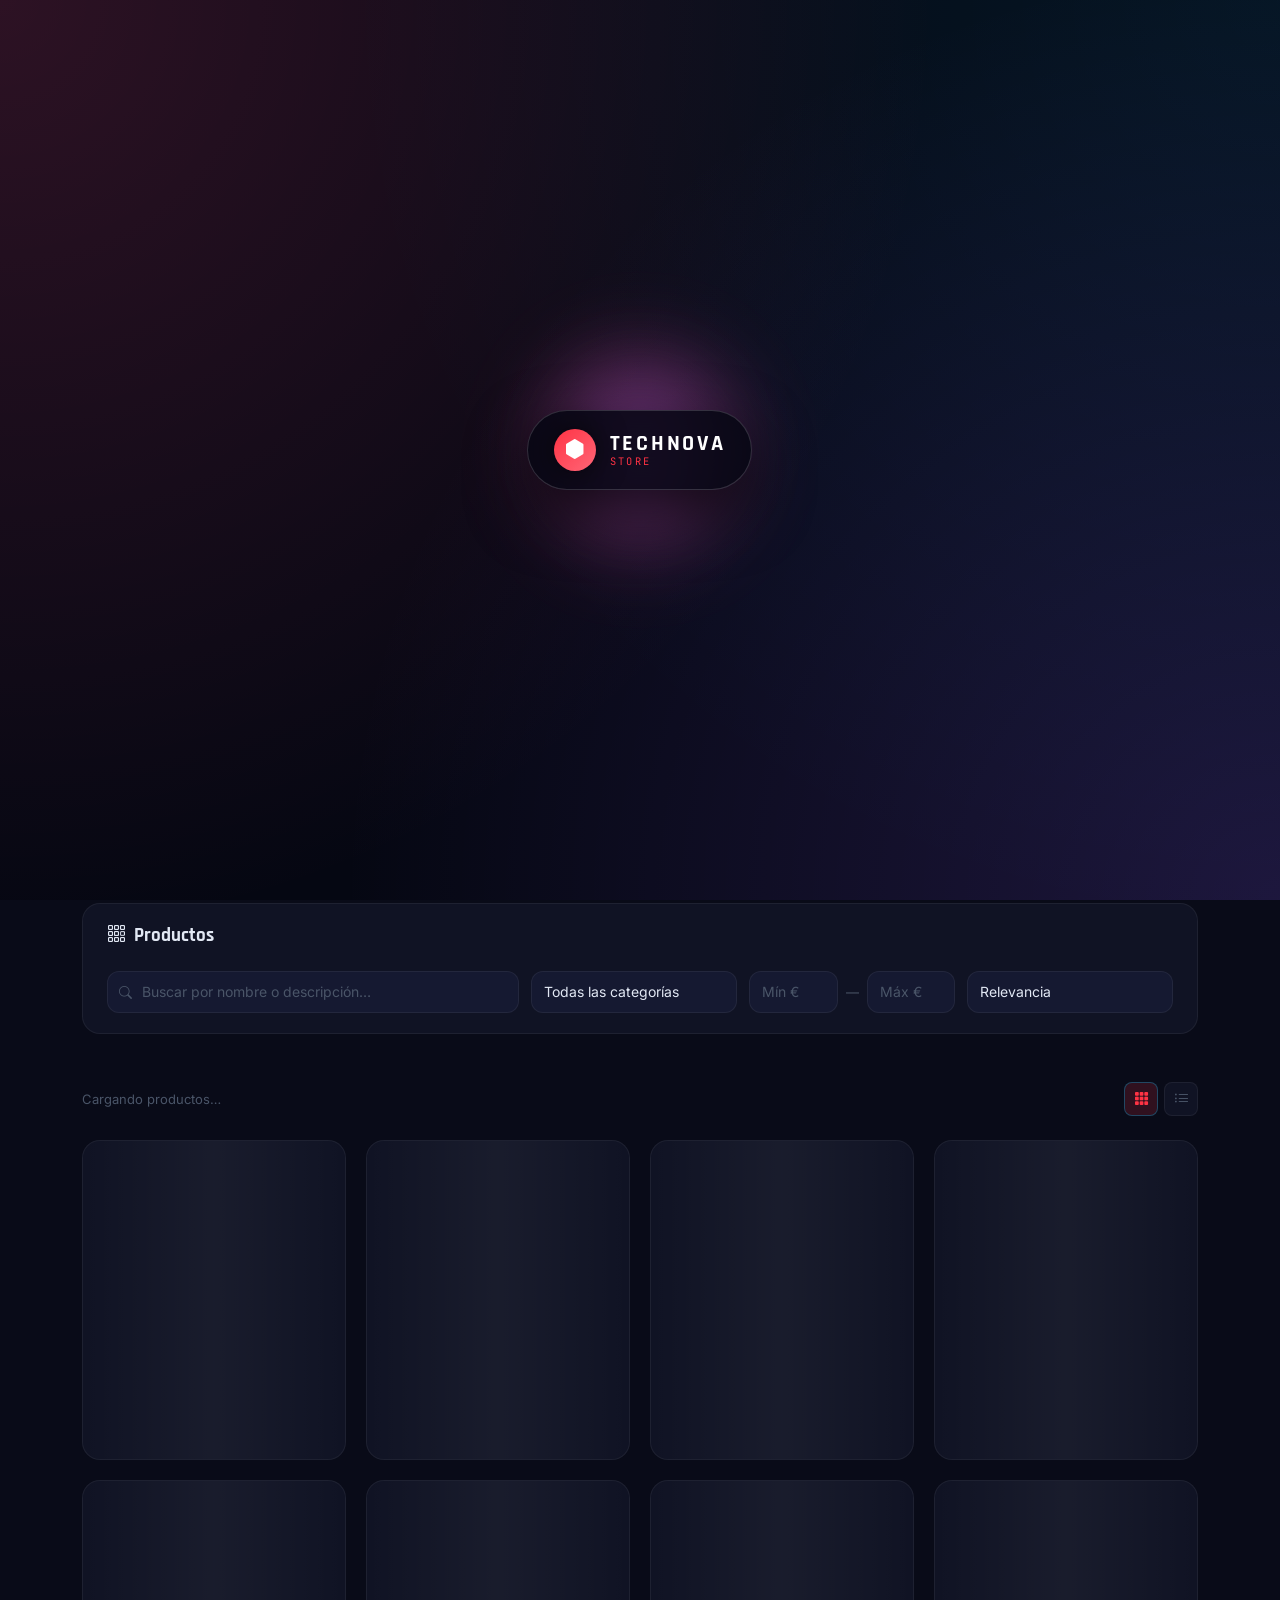
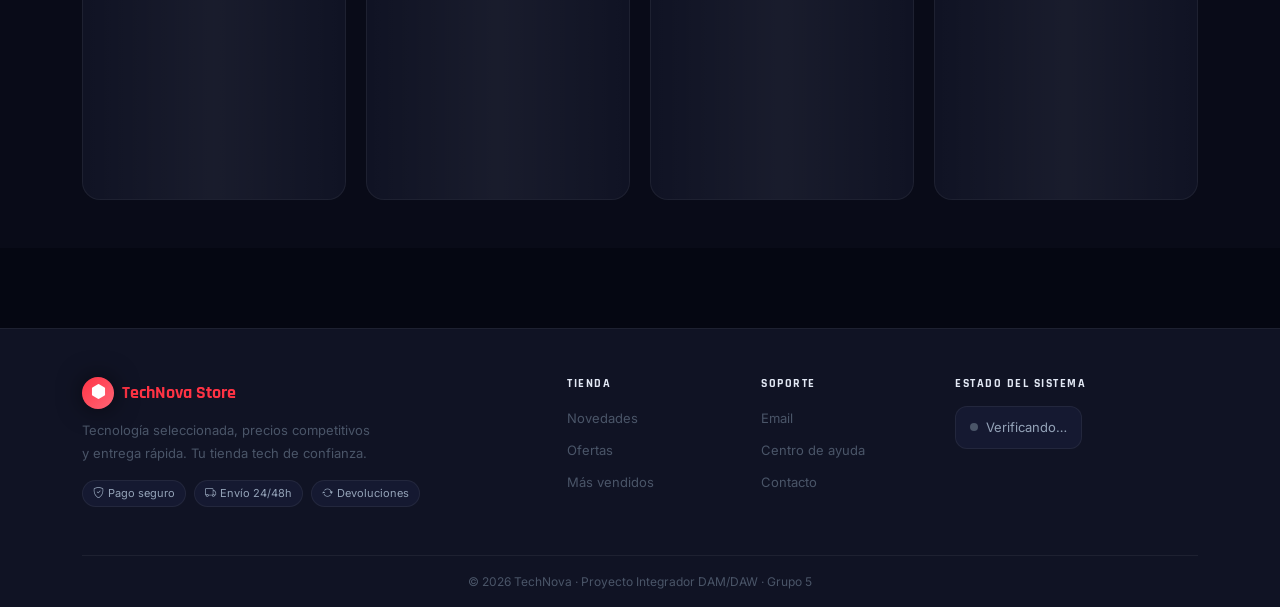
==== commit e9a92866: "update frontend/index.html Quitamos el texto del IVA del carrito" ====
--- a/frontend/index.html
+++ b/frontend/index.html
@@ -352,10 +352,6 @@
           <span>Subtotal</span>
           <span id="cartSubtotal">0,00 €</span>
         </div>
-        <div class="totals-row">
-          <span>IVA (21%)</span>
-          <span id="cartIVA">0,00 €</span>
-        </div>
         <div class="totals-divider"></div>
         <div class="totals-row totals-row--total">
           <span>Total</span>
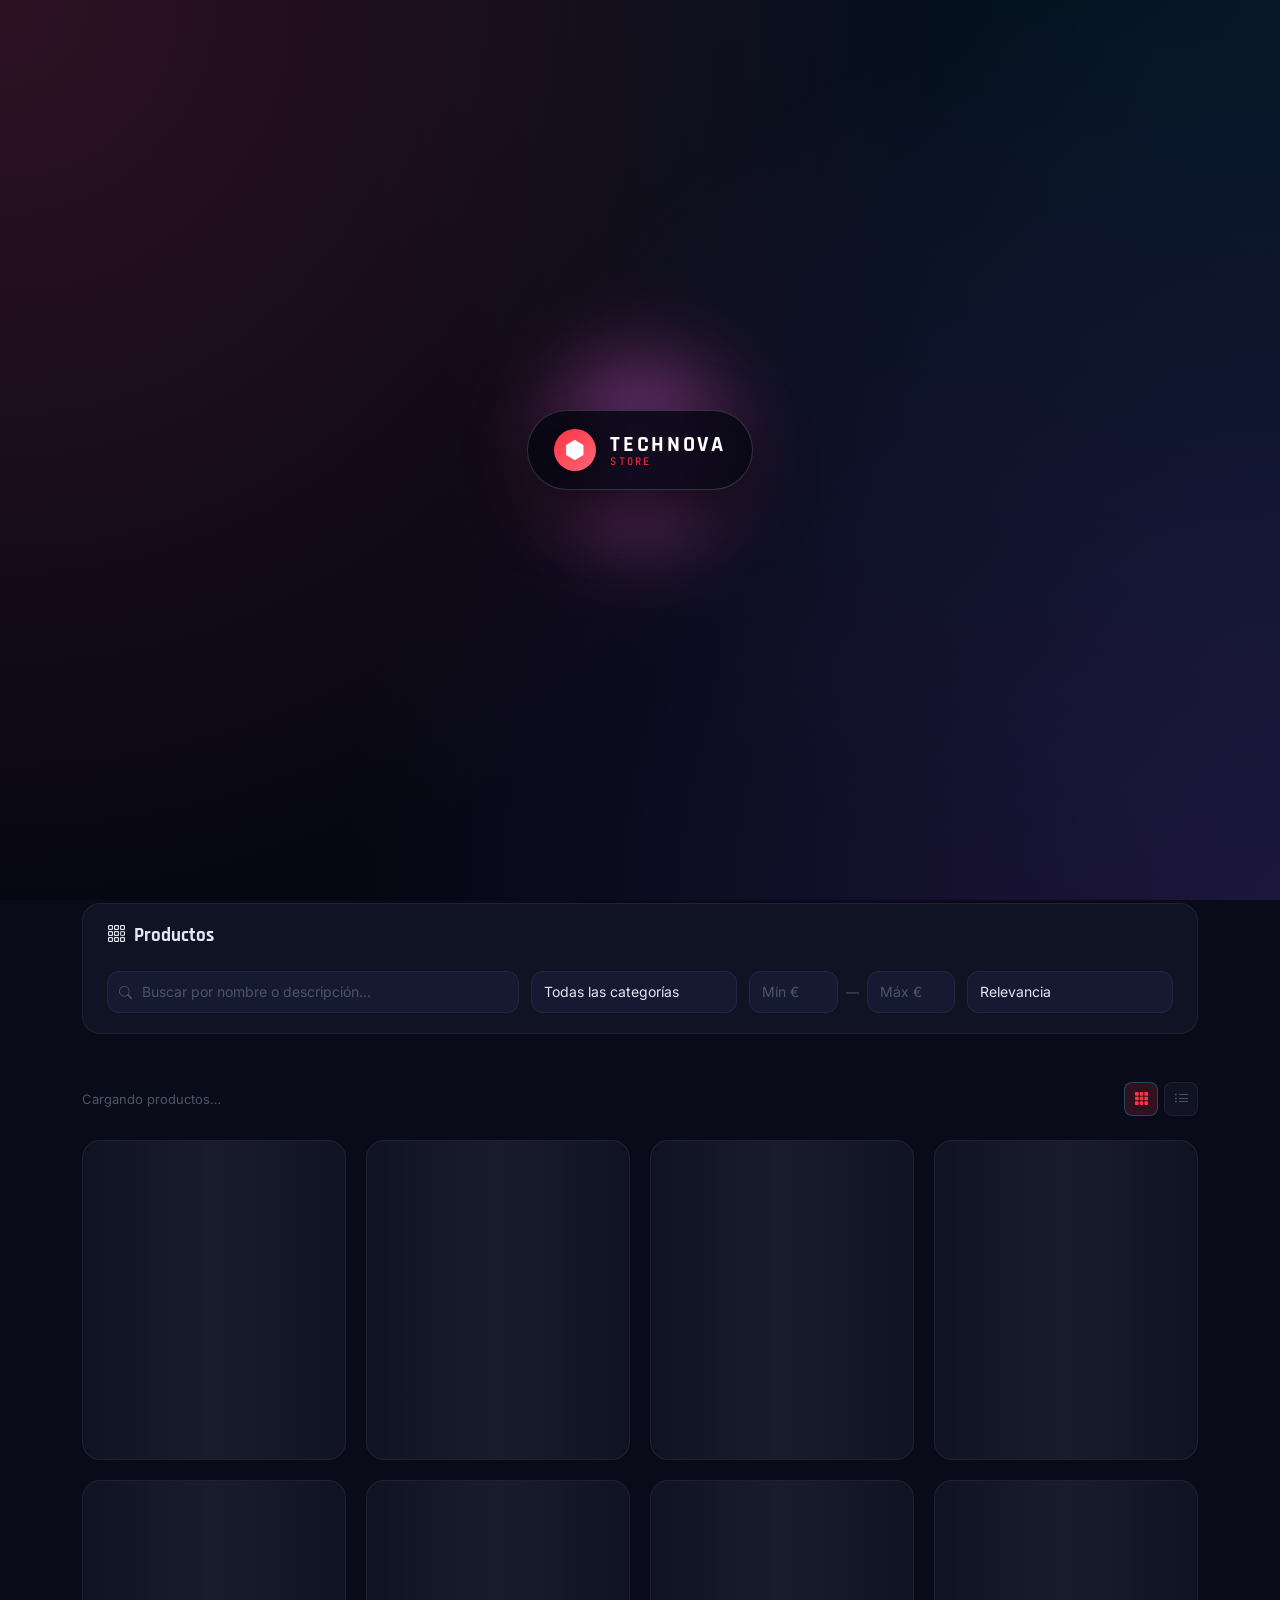
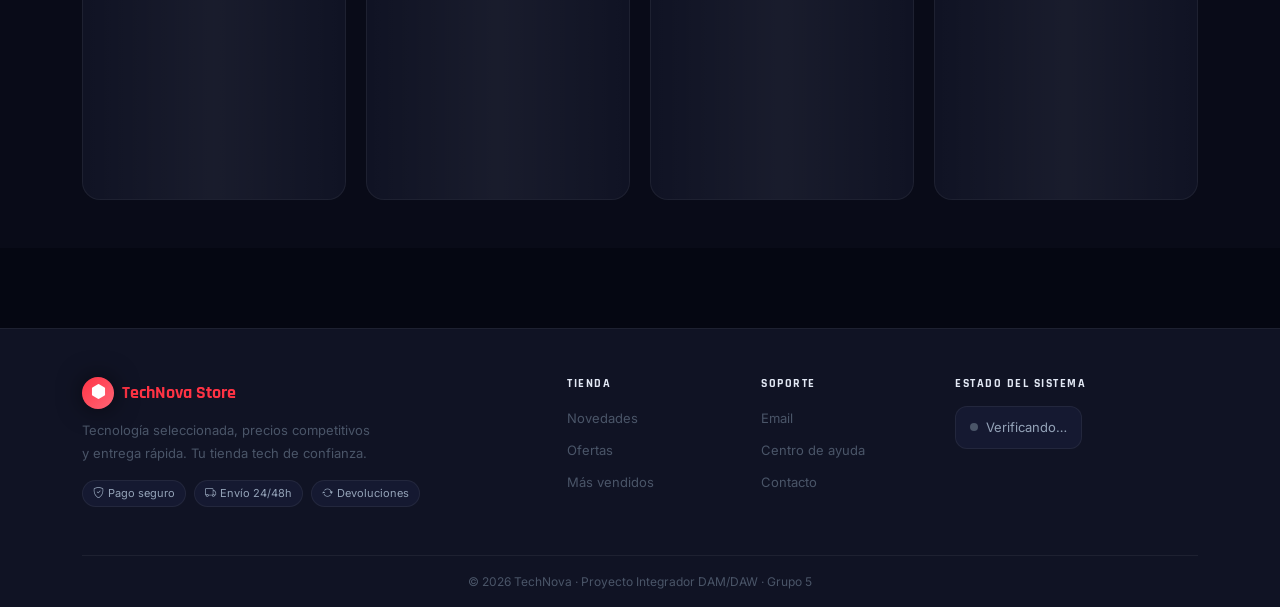
==== commit 19db20bf: "feat: completar Entregable 6 con checkout seguro y validaciones full-stack Se integra frontend y bac" ====
--- a/frontend/index.html
+++ b/frontend/index.html
@@ -357,10 +357,9 @@
           <span>Total</span>
           <span id="cartTotal">0,00 €</span>
         </div>
-        <button class="btn-checkout" disabled>
-          <i class="bi bi-lock-fill me-2"></i>
+        <button class="btn-checkout" id="checkoutBtn" disabled>
+          <i class="bi bi-bag-check-fill me-2"></i>
           Finalizar compra
-          <small>(Hito 6)</small>
         </button>
         <button class="btn-empty-cart" id="emptyCartBtn">
           <i class="bi bi-trash3 me-1"></i>Vaciar carrito
--- a/frontend/styles.css
+++ b/frontend/styles.css
@@ -918,14 +918,29 @@
 
 .btn-checkout {
   width: 100%; padding: 12px;
-  background: linear-gradient(135deg, var(--accent), var(--accent2));
+  background: linear-gradient(135deg, #3b82f6, #6366f1);
   border: none; border-radius: var(--r);
   color: #fff; font-family: var(--font-d); font-weight: 700; font-size: 14px;
-  letter-spacing: .5px; cursor: not-allowed; opacity: .6;
-  margin-bottom: 8px; display: flex; flex-direction: column;
-  align-items: center; gap: 2px;
-}
-.btn-checkout small { font-size: 10px; opacity: .7; font-family: var(--font-b); font-weight: 400; }
+  letter-spacing: .5px;
+  margin-bottom: 8px; display: flex;
+  align-items: center; justify-content: center; gap: 6px;
+  transition: filter var(--t), transform var(--t), box-shadow var(--t), opacity var(--t);
+}
+.btn-checkout:not(.is-locked) {
+  cursor: pointer;
+  opacity: 1;
+  box-shadow: 0 0 0 1px rgba(99,102,241,.4), 0 8px 20px rgba(59,130,246,.28);
+}
+.btn-checkout:not(.is-locked):hover {
+  transform: translateY(-1px);
+  filter: brightness(1.08);
+}
+.btn-checkout.is-locked {
+  background: linear-gradient(135deg, #7f1d1d, #991b1b);
+  opacity: .72;
+  cursor: not-allowed;
+  box-shadow: 0 0 0 1px rgba(239,68,68,.28) inset;
+}
 .btn-empty-cart {
   width: 100%; padding: 9px;
   background: transparent;
@@ -989,6 +1004,14 @@
 .auth-input-wrap input:focus {
   outline: none; border-color: var(--accent);
   box-shadow: 0 0 0 3px rgba(0,200,255,.1);
+}
+.auth-input-wrap.input-error {
+  border: 1.5px solid #ef4444;
+  border-radius: var(--r);
+  box-shadow: 0 0 0 3px rgba(239,68,68,.15);
+}
+.auth-input-wrap.input-error input {
+  border-color: transparent;
 }
 .auth-input-wrap input::placeholder { color: var(--text3); }
 .auth-eye {
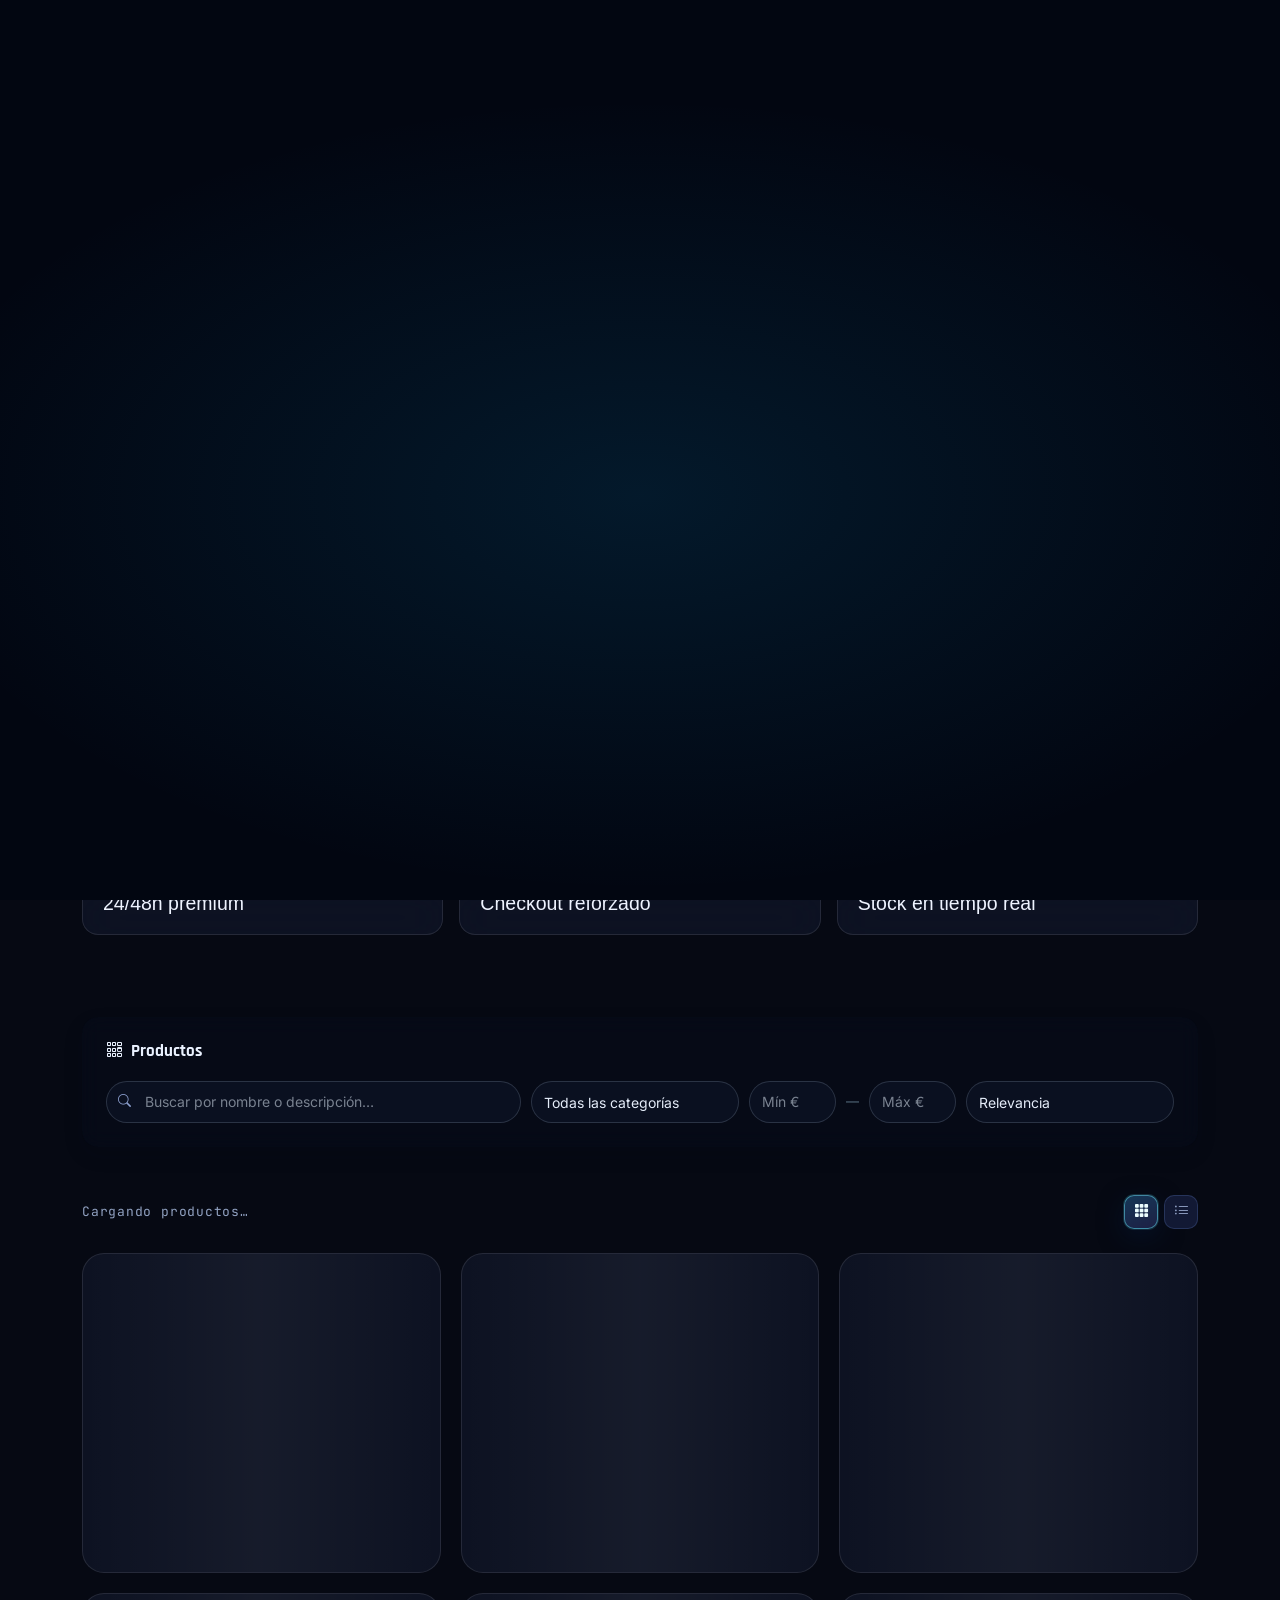
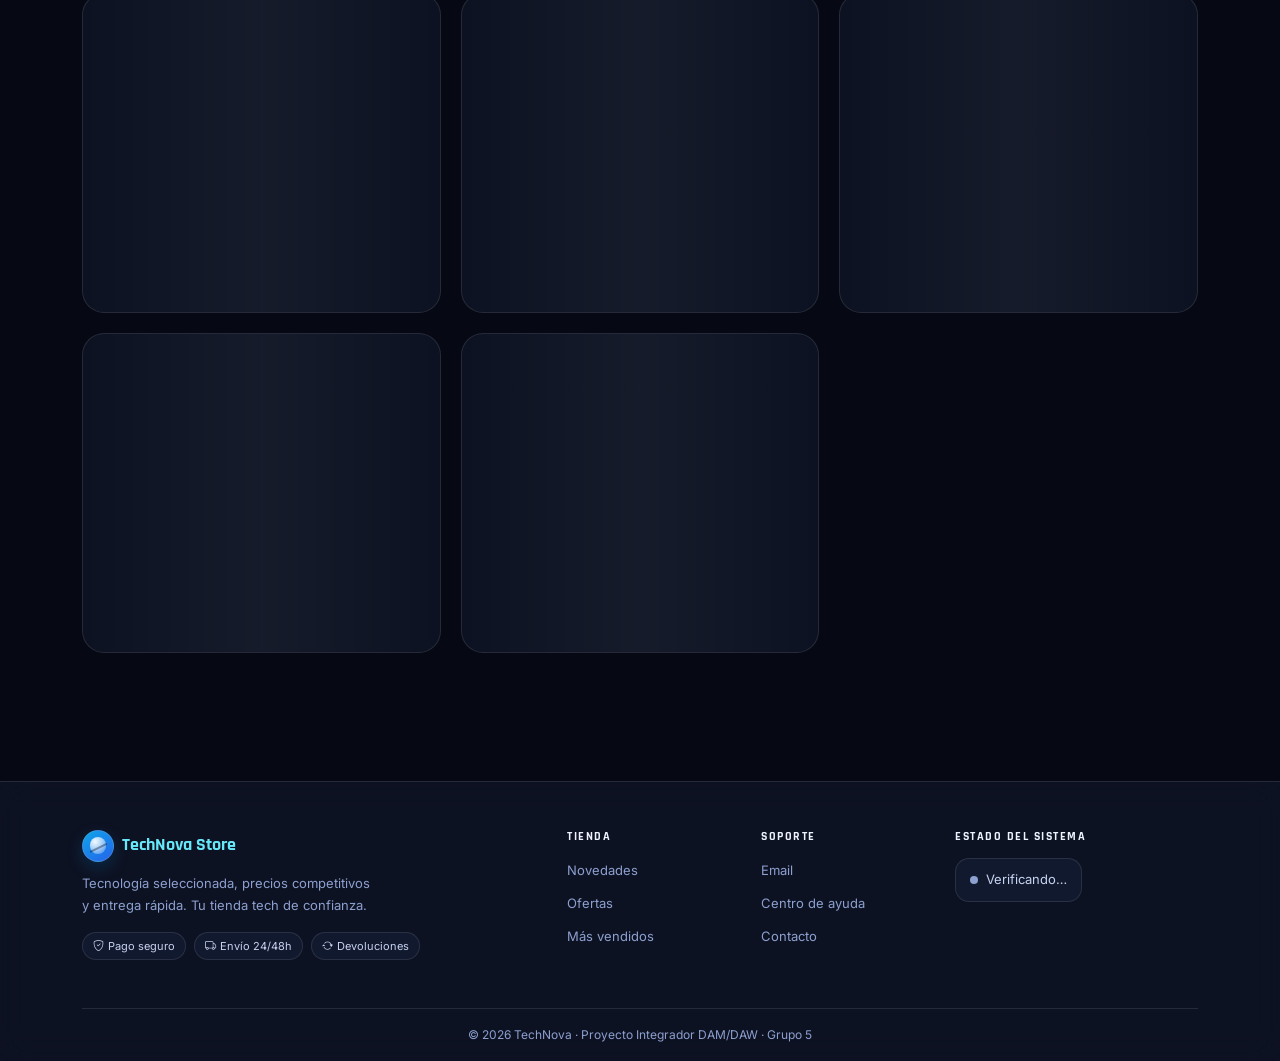
==== commit 20a60ce9: "fix: ajustar login e intro Se corrige el login para mantener nombre/rol en sesión y se simplifica la" ====
--- a/frontend/index.html
+++ b/frontend/index.html
@@ -12,20 +12,10 @@
 </head>
 <body>
 
-  <!-- ══════════════ INTRO LOGO ANIMACIÓN ══════════════ -->
+  <!-- ══════════════ INTRO SIMPLE ══════════════ -->
   <div id="introOverlay">
-    <div class="intro-inner">
-      <div class="intro-orb orb-a"></div>
-      <div class="intro-orb orb-b"></div>
-      <div class="intro-logo">
-        <span class="intro-icon">
-          <i class="bi bi-hexagon-fill"></i>
-        </span>
-        <div class="intro-text">
-          <span class="intro-title">TechNova</span>
-          <span class="intro-subtitle">Store</span>
-        </div>
-      </div>
+    <div class="intro-stage--minimal">
+      <h1 class="intro-word" aria-label="TechNova">TECHNOVA</h1>
     </div>
   </div>
 
@@ -37,7 +27,11 @@
     <div class="container">
 
       <a class="navbar-brand d-flex align-items-center gap-2" href="#">
-        <span class="brand-icon"><i class="bi bi-hexagon-fill"></i></span>
+        <span class="brand-icon" aria-hidden="true">
+          <span class="brand-mark-core"></span>
+          <span class="brand-mark-ring"></span>
+          <span class="brand-mark-spark"></span>
+        </span>
         <span class="brand-name">TechNova</span>
         <span class="brand-tag">STORE</span>
       </a>
@@ -108,31 +102,31 @@
   </nav>
 
 
-  <!-- ══════════════ HERO ══════════════ -->
+  <!-- ══════════════ HERO NEOLUX ══════════════ -->
   <section class="hero-section" id="hero">
     <div class="hero-particles" id="heroParticles"></div>
     <div class="hero-gradient-orb orb-1"></div>
     <div class="hero-gradient-orb orb-2"></div>
 
     <div class="container position-relative">
-      <div class="row align-items-center min-vh-hero">
-        <div class="col-lg-6">
+      <div class="neo-hero-grid min-vh-hero">
+        <div class="neo-hero-copy">
           <div class="hero-eyebrow">
             <span class="eyebrow-dot"></span>
-            <span>Catálogo Tech 2025 — DAM / DAW</span>
+            <span>NeoLux Collection 2026</span>
           </div>
           <h1 class="hero-title">
-            <span class="hero-line" data-delay="0">Hardware</span>
-            <span class="hero-line hero-line--accent" data-delay="1">de élite.</span>
-            <span class="hero-line" data-delay="2">Precio real.</span>
+            <span class="hero-line">Tecnologia</span>
+            <span class="hero-line hero-line--accent">que se siente</span>
+            <span class="hero-line">del futuro.</span>
           </h1>
           <p class="hero-subtitle">
-            Los mejores componentes, periféricos y software<br>
-            al mejor precio. Envío 24h garantizado.
+            Una experiencia premium para descubrir hardware, perifericos y software con
+            una interfaz inmersiva, limpia y ultra fluida.
           </p>
           <div class="hero-actions">
             <a href="#catalogo" class="btn btn-hero-primary">
-              Explorar catálogo
+              Explorar catalogo
               <span class="btn-arrow"><i class="bi bi-arrow-down-right"></i></span>
             </a>
             <div class="hero-stats">
@@ -143,35 +137,61 @@
               <div class="stat-divider"></div>
               <div class="stat-item">
                 <span class="stat-num">4</span>
-                <span class="stat-label">Categorías</span>
-              </div>
-            </div>
-          </div>
-        </div>
-
-        <div class="col-lg-6 d-none d-lg-block">
+                <span class="stat-label">Categorias</span>
+              </div>
+            </div>
+          </div>
+        </div>
+
+        <div class="neo-hero-visual d-none d-lg-flex">
           <div class="hero-visual-wrap">
-            <div class="hero-card-float card-f1">
-              <i class="bi bi-hexagon-fill"></i>
-              <span>Componentes</span>
-            </div>
-            <div class="hero-card-float card-f2">
-              <i class="bi bi-mouse3-fill"></i>
-              <span>Periféricos</span>
-            </div>
-            <div class="hero-card-float card-f3">
-              <i class="bi bi-wifi"></i>
-              <span>Redes</span>
-            </div>
-            <div class="hero-card-float card-f4">
-              <i class="bi bi-code-slash"></i>
-              <span>Software</span>
-            </div>
-            <div class="hero-ring ring-1"></div>
-            <div class="hero-ring ring-2"></div>
-            <div class="hero-ring ring-3"></div>
-          </div>
-        </div>
+            <div class="hero-rtx" aria-hidden="true">
+              <div class="hero-rtx-card">
+                <div class="hero-rtx-top">
+                  <span class="hero-rtx-chip">NEOLUX LAB</span>
+                  <span class="hero-rtx-tag">RTX 5090 SIGNATURE</span>
+                </div>
+                <div class="hero-rtx-render" aria-hidden="true">
+                  <canvas id="rtxCanvas" class="hero-rtx-canvas" aria-hidden="true"></canvas>
+                  <div class="hero-rtx-meta">
+                    <span>HOLO CORE V2</span>
+                    <span>REAL-TIME RENDER</span>
+                  </div>
+                  <div class="hero-rtx-model">5090</div>
+                  <div class="hero-rtx-grid"></div>
+                  <div class="hero-rtx-rings"></div>
+                  <div class="hero-rtx-points">
+                    <span></span><span></span><span></span><span></span><span></span><span></span>
+                  </div>
+                  <div class="hero-rtx-foot">
+                    <span class="foot-label">EDICION LIMITADA</span>
+                    <div class="foot-bars" aria-hidden="true"><span></span><span></span><span></span></div>
+                  </div>
+                  <div class="hero-rtx-scan"></div>
+                </div>
+              </div>
+            </div>
+          </div>
+        </div>
+      </div>
+    </div>
+  </section>
+
+  <section class="neo-highlights">
+    <div class="container">
+      <div class="neo-highlights-grid">
+        <article class="neo-highlight-card">
+          <span class="neo-highlight-kicker">Entrega</span>
+          <h3>24/48h premium</h3>
+        </article>
+        <article class="neo-highlight-card">
+          <span class="neo-highlight-kicker">Seguridad</span>
+          <h3>Checkout reforzado</h3>
+        </article>
+        <article class="neo-highlight-card">
+          <span class="neo-highlight-kicker">Inventario</span>
+          <h3>Stock en tiempo real</h3>
+        </article>
       </div>
     </div>
   </section>
@@ -268,7 +288,11 @@
       <div class="row g-5 py-5">
         <div class="col-12 col-lg-5">
           <div class="footer-brand-wrap">
-            <span class="brand-icon me-2"><i class="bi bi-hexagon-fill"></i></span>
+            <span class="brand-icon me-2" aria-hidden="true">
+              <span class="brand-mark-core"></span>
+              <span class="brand-mark-ring"></span>
+              <span class="brand-mark-spark"></span>
+            </span>
             <span class="footer-brand-name">TechNova Store</span>
           </div>
           <p class="footer-desc">
@@ -377,7 +401,11 @@
 
         <div class="auth-modal-header">
           <div class="auth-brand">
-            <span class="brand-icon brand-icon--sm"><i class="bi bi-hexagon-fill"></i></span>
+            <span class="brand-icon brand-icon--sm" aria-hidden="true">
+              <span class="brand-mark-core"></span>
+              <span class="brand-mark-ring"></span>
+              <span class="brand-mark-spark"></span>
+            </span>
             TechNova
           </div>
           <button class="auth-close" data-bs-dismiss="modal">
@@ -398,7 +426,7 @@
               <label for="loginEmail">Email</label>
               <div class="auth-input-wrap">
                 <i class="bi bi-envelope-fill"></i>
-                <input type="email" id="loginEmail" placeholder="usuario@technova.com" />
+                <input type="email" id="loginEmail" placeholder="usuario@technova.com" required />
               </div>
             </div>
 
@@ -406,7 +434,7 @@
               <label for="loginPassword">Contraseña</label>
               <div class="auth-input-wrap">
                 <i class="bi bi-lock-fill"></i>
-                <input type="password" id="loginPassword" placeholder="••••••••" />
+                <input type="password" id="loginPassword" placeholder="••••••••" minlength="6" required />
                 <button class="auth-eye" id="togglePass" type="button">
                   <i class="bi bi-eye-fill" id="togglePassIcon"></i>
                 </button>
@@ -435,7 +463,7 @@
               <label for="registerName">Nombre</label>
               <div class="auth-input-wrap">
                 <i class="bi bi-person-fill"></i>
-                <input type="text" id="registerName" placeholder="Tu nombre" />
+                <input type="text" id="registerName" placeholder="Tu nombre" required />
               </div>
             </div>
 
@@ -443,7 +471,7 @@
               <label for="registerEmail">Email</label>
               <div class="auth-input-wrap">
                 <i class="bi bi-envelope-fill"></i>
-                <input type="email" id="registerEmail" placeholder="usuario@technova.com" />
+                <input type="email" id="registerEmail" placeholder="usuario@technova.com" required />
               </div>
             </div>
 
@@ -451,7 +479,7 @@
               <label for="registerPassword">Contraseña</label>
               <div class="auth-input-wrap">
                 <i class="bi bi-lock-fill"></i>
-                <input type="password" id="registerPassword" placeholder="Mín. 6 caracteres" />
+                <input type="password" id="registerPassword" placeholder="Mín. 6 caracteres" minlength="6" required />
               </div>
             </div>
 
@@ -459,7 +487,7 @@
               <label for="registerPassword2">Repetir contraseña</label>
               <div class="auth-input-wrap">
                 <i class="bi bi-lock-fill"></i>
-                <input type="password" id="registerPassword2" placeholder="••••••••" />
+                <input type="password" id="registerPassword2" placeholder="••••••••" minlength="6" required />
               </div>
             </div>
 
--- a/frontend/styles.css
+++ b/frontend/styles.css
@@ -1175,3 +1175,2324 @@
   .hero-title { font-size: 2rem; }
   .products-grid { grid-template-columns: 1fr 1fr; }
 }
+
+/* ══════════════════════════════════════════════════════
+   NEOLUX TOTAL OVERRIDE
+══════════════════════════════════════════════════════ */
+
+:root {
+  --bg: #060913;
+  --bg2: #0b1020;
+  --surface: rgba(18, 24, 45, 0.64);
+  --surface2: rgba(24, 32, 58, 0.58);
+  --surface3: rgba(37, 48, 83, 0.62);
+  --border: rgba(255, 255, 255, 0.1);
+  --border2: rgba(255, 255, 255, 0.16);
+  --accent: #67e8f9;
+  --accent2: #a78bfa;
+  --accent-dim: rgba(103, 232, 249, 0.18);
+  --success: #34d399;
+  --danger: #fb7185;
+  --warning: #fbbf24;
+  --text: #eef3ff;
+  --text2: #c8d3f0;
+  --text3: #8da0cf;
+  --r: 14px;
+  --r-lg: 22px;
+  --shadow-sm: 0 8px 24px rgba(0, 0, 0, 0.22);
+  --shadow-md: 0 20px 60px rgba(0, 0, 0, 0.36);
+  --shadow-lg: 0 34px 100px rgba(0, 0, 0, 0.55);
+}
+
+[data-theme="light"] {
+  --bg: #f3f7ff;
+  --bg2: #edf3ff;
+  --surface: rgba(255, 255, 255, 0.72);
+  --surface2: rgba(255, 255, 255, 0.68);
+  --surface3: rgba(230, 238, 255, 0.9);
+  --border: rgba(15, 23, 42, 0.1);
+  --border2: rgba(15, 23, 42, 0.16);
+  --accent: #0284c7;
+  --accent2: #7c3aed;
+  --accent-dim: rgba(2, 132, 199, 0.14);
+  --text: #0a1228;
+  --text2: #24334f;
+  --text3: #5b6f93;
+}
+
+body {
+  background:
+    radial-gradient(900px 500px at 10% 5%, rgba(103, 232, 249, 0.18), transparent 56%),
+    radial-gradient(900px 560px at 90% 12%, rgba(167, 139, 250, 0.18), transparent 58%),
+    var(--bg);
+  line-height: 1.65;
+}
+
+#mainNavbar {
+  background: rgba(255, 255, 255, 0.05) !important;
+  border-bottom: 1px solid rgba(255, 255, 255, 0.1) !important;
+  backdrop-filter: blur(24px);
+}
+#mainNavbar.scrolled {
+  background: rgba(255, 255, 255, 0.08) !important;
+  box-shadow: 0 18px 44px rgba(0, 0, 0, 0.34);
+}
+
+.nav-link:hover,
+.nav-link.active { background: rgba(255, 255, 255, 0.08) !important; }
+
+.hero-section {
+  border-bottom: none;
+  padding: 24px 0 40px;
+}
+.neo-hero-grid {
+  display: grid;
+  grid-template-columns: minmax(320px, 1fr) minmax(420px, 560px);
+  gap: clamp(28px, 4vw, 58px);
+  align-items: center;
+}
+
+.neo-hero-copy .hero-title {
+  font-size: clamp(3rem, 7vw, 6.2rem);
+  line-height: 0.9;
+  letter-spacing: -0.03em;
+}
+.neo-hero-copy .hero-subtitle { max-width: 56ch; }
+
+.neo-hero-visual { justify-content: center; }
+.hero-visual-wrap {
+  position: relative;
+  width: 560px;
+  height: 560px;
+}
+
+.hero-card-float,
+.hero-ring {
+  display: none !important;
+}
+
+.hero-rtx {
+  position: absolute;
+  inset: 0;
+  display: grid;
+  place-items: center;
+  pointer-events: auto;
+}
+.hero-rtx-card {
+  width: 100%;
+  height: 100%;
+  position: relative;
+  border-radius: 30px;
+  background:
+    radial-gradient(1100px 700px at 20% 12%, rgba(103, 232, 249, 0.22), transparent 52%),
+    radial-gradient(900px 600px at 90% 26%, rgba(167, 139, 250, 0.22), transparent 56%),
+    linear-gradient(180deg, rgba(255, 255, 255, 0.08), rgba(0, 0, 0, 0.14));
+  border: 1px solid rgba(255, 255, 255, 0.14);
+  box-shadow: var(--shadow-lg);
+  overflow: hidden;
+}
+.hero-rtx-top {
+  position: absolute;
+  top: 22px;
+  left: 24px;
+  z-index: 8;
+  display: flex;
+  align-items: center;
+  gap: 12px;
+}
+.hero-rtx-chip {
+  font-family: var(--font-m);
+  font-size: 11px;
+  letter-spacing: .2em;
+  padding: 8px 12px;
+  border-radius: 999px;
+  color: var(--accent);
+  border: 1px solid rgba(103, 232, 249, 0.28);
+  background: rgba(103, 232, 249, 0.08);
+}
+.hero-rtx-tag {
+  font-family: var(--font-m);
+  font-size: 11px;
+  letter-spacing: .2em;
+  color: var(--text3);
+}
+
+.hero-rtx-render {
+  position: absolute;
+  inset: 0;
+  transform-style: preserve-3d;
+  will-change: transform;
+  pointer-events: auto;
+  cursor: grab;
+  touch-action: none;
+}
+.hero-rtx-render.is-dragging { cursor: grabbing; }
+
+.hero-rtx-canvas {
+  position: absolute;
+  inset: 0;
+  width: 100%;
+  height: 100%;
+  z-index: 4;
+}
+.hero-rtx-model {
+  position: absolute;
+  left: 34px;
+  bottom: 110px;
+  z-index: 2;
+  font-family: var(--font-d);
+  font-size: clamp(4rem, 7vw, 6rem);
+  font-weight: 700;
+  letter-spacing: -0.04em;
+  color: transparent;
+  background: linear-gradient(100deg, rgba(103, 232, 249, 1), rgba(255, 255, 255, 0.95), rgba(167, 139, 250, 0.9));
+  -webkit-background-clip: text;
+  background-clip: text;
+}
+.hero-rtx-grid {
+  position: absolute;
+  inset: 0;
+  z-index: 1;
+  background:
+    repeating-linear-gradient(90deg, rgba(255,255,255,.05) 0 1px, transparent 1px 24px),
+    repeating-linear-gradient(180deg, rgba(255,255,255,.04) 0 1px, transparent 1px 24px);
+  opacity: 0.35;
+}
+.hero-rtx-scan {
+  position: absolute;
+  left: 10%;
+  right: 10%;
+  top: 50%;
+  z-index: 3;
+  height: 2px;
+  background: linear-gradient(90deg, transparent, var(--accent), var(--accent2), transparent);
+  box-shadow: 0 0 28px rgba(103, 232, 249, 0.34);
+  animation: neoScan 2.8s ease-in-out infinite;
+}
+@keyframes neoScan {
+  0% { transform: translateY(-80px); opacity: 0; }
+  25% { opacity: 0.95; }
+  75% { opacity: 0.8; }
+  100% { transform: translateY(80px); opacity: 0; }
+}
+
+.neo-highlights {
+  margin-top: -8px;
+  padding: 0 0 34px;
+}
+.neo-highlights-grid {
+  display: grid;
+  grid-template-columns: repeat(3, minmax(0, 1fr));
+  gap: 16px;
+}
+.neo-highlight-card {
+  background: var(--surface);
+  border: 1px solid var(--border);
+  border-radius: 16px;
+  padding: 18px 20px;
+  backdrop-filter: blur(18px);
+}
+.neo-highlight-kicker {
+  display: block;
+  font-family: var(--font-m);
+  font-size: 11px;
+  color: var(--accent);
+  text-transform: uppercase;
+  letter-spacing: .16em;
+  margin-bottom: 8px;
+}
+.neo-highlight-card h3 {
+  margin: 0;
+  font-family: var(--font-d);
+  font-size: 1.22rem;
+  color: var(--text);
+}
+
+.main-section { background: transparent; }
+.filters-panel,
+.product-card,
+.cart-offcanvas,
+.auth-modal,
+.product-modal,
+.site-footer {
+  background: var(--surface) !important;
+  border-color: var(--border) !important;
+  backdrop-filter: blur(16px);
+}
+
+.filters-panel {
+  border-radius: 18px;
+  padding: 24px;
+}
+.products-grid {
+  grid-template-columns: repeat(auto-fill, minmax(270px, 1fr));
+  gap: 22px;
+}
+.product-card {
+  border-radius: 18px;
+  box-shadow: var(--shadow-sm);
+}
+.product-card:hover {
+  transform: translateY(-4px);
+  box-shadow: var(--shadow-md);
+}
+
+.btn-hero-primary,
+.btn-auth,
+.btn-checkout,
+.btn-add-cart {
+  border-radius: 12px !important;
+}
+.btn-hero-primary,
+.btn-checkout,
+.btn-auth {
+  background: linear-gradient(135deg, rgba(103, 232, 249, 0.96), rgba(167, 139, 250, 0.72)) !important;
+  color: #07101f !important;
+}
+
+@media (max-width: 1199px) {
+  .neo-hero-grid {
+    grid-template-columns: 1fr;
+    gap: 28px;
+  }
+  .hero-visual-wrap {
+    width: min(100%, 560px);
+    height: min(100vw, 560px);
+    margin: 0 auto;
+  }
+  .neo-highlights-grid { grid-template-columns: 1fr; }
+}
+
+@media (max-width: 768px) {
+  .hero-rtx { display: none; }
+}
+
+/* Ajustes finos de contraste en modo claro */
+[data-theme="light"] #mainNavbar {
+  background: rgba(255, 255, 255, 0.92) !important;
+  border-bottom: 1px solid rgba(15, 23, 42, 0.12) !important;
+  box-shadow: 0 10px 24px rgba(15, 23, 42, 0.08);
+}
+
+[data-theme="light"] .brand-name {
+  color: #0a1228 !important;
+}
+
+[data-theme="light"] .brand-tag {
+  color: #0ea5e9 !important;
+  background: rgba(14, 165, 233, 0.12) !important;
+  border-color: rgba(14, 165, 233, 0.32) !important;
+}
+
+[data-theme="light"] .nav-link {
+  color: #22314e !important;
+}
+
+[data-theme="light"] .nav-link:hover,
+[data-theme="light"] .nav-link.active {
+  background: rgba(15, 23, 42, 0.08) !important;
+  color: #0a1228 !important;
+}
+
+[data-theme="light"] .theme-btn,
+[data-theme="light"] .cart-nav-btn {
+  background: rgba(255, 255, 255, 0.95) !important;
+  border-color: rgba(15, 23, 42, 0.18) !important;
+  color: #22314e !important;
+}
+
+[data-theme="light"] .hero-rtx-card {
+  border-color: rgba(15, 23, 42, 0.16) !important;
+  box-shadow: 0 24px 70px rgba(15, 23, 42, 0.18) !important;
+}
+
+[data-theme="light"] .hero-rtx-chip {
+  color: #0369a1 !important;
+  border-color: rgba(3, 105, 161, 0.36) !important;
+  background: rgba(3, 105, 161, 0.12) !important;
+}
+
+[data-theme="light"] .hero-rtx-tag {
+  color: #475569 !important;
+}
+
+/* Logo de marca orbital */
+.brand-icon {
+  isolation: isolate;
+}
+
+.brand-mark-core,
+.brand-mark-ring,
+.brand-mark-spark {
+  position: absolute;
+  inset: 0;
+  pointer-events: none;
+}
+
+.brand-mark-core {
+  width: 46%;
+  height: 46%;
+  margin: auto;
+  border-radius: 999px;
+  background: radial-gradient(circle at 35% 30%, #ffffff, var(--accent) 45%, var(--accent2) 100%);
+  box-shadow: 0 0 16px rgba(103, 232, 249, 0.55);
+  z-index: 2;
+}
+
+.brand-mark-ring {
+  width: 78%;
+  height: 78%;
+  margin: auto;
+  border-radius: 999px;
+  border: 1.5px solid rgba(255, 255, 255, 0.66);
+  box-shadow: inset 0 0 14px rgba(255, 255, 255, 0.22);
+  transform: rotate(-20deg);
+  z-index: 1;
+}
+
+.brand-mark-spark::before,
+.brand-mark-spark::after {
+  content: "";
+  position: absolute;
+  border-radius: 999px;
+  background: rgba(255, 255, 255, 0.9);
+}
+
+.brand-mark-spark::before {
+  width: 4px;
+  height: 4px;
+  top: 8px;
+  right: 7px;
+  box-shadow: 0 0 10px rgba(255, 255, 255, 0.95);
+}
+
+.brand-mark-spark::after {
+  width: 3px;
+  height: 3px;
+  left: 8px;
+  bottom: 7px;
+  opacity: 0.7;
+}
+
+[data-theme="light"] .brand-mark-ring {
+  border-color: rgba(10, 18, 40, 0.34);
+  box-shadow: inset 0 0 10px rgba(10, 18, 40, 0.08);
+}
+
+[data-theme="light"] .brand-mark-core {
+  box-shadow: 0 0 13px rgba(2, 132, 199, 0.45);
+}
+
+/* Detalles extra del holograma RTX */
+.hero-rtx-rings {
+  position: absolute;
+  inset: 16% 14%;
+  z-index: 2;
+  border-radius: 999px;
+  border: 1px solid rgba(103, 232, 249, 0.22);
+  box-shadow:
+    0 0 22px rgba(103, 232, 249, 0.2),
+    inset 0 0 22px rgba(167, 139, 250, 0.12);
+  animation: holoRingPulse 4.4s ease-in-out infinite;
+  pointer-events: none;
+}
+
+.hero-rtx-rings::before,
+.hero-rtx-rings::after {
+  content: "";
+  position: absolute;
+  inset: 14%;
+  border-radius: 999px;
+  border: 1px dashed rgba(167, 139, 250, 0.28);
+}
+
+.hero-rtx-rings::after {
+  inset: 28%;
+  border-style: solid;
+  border-color: rgba(103, 232, 249, 0.24);
+}
+
+.hero-rtx-points {
+  position: absolute;
+  inset: 0;
+  z-index: 2;
+  pointer-events: none;
+}
+
+.hero-rtx-points span {
+  position: absolute;
+  width: 4px;
+  height: 4px;
+  border-radius: 999px;
+  background: rgba(165, 243, 252, 0.9);
+  box-shadow: 0 0 16px rgba(103, 232, 249, 0.8);
+  animation: holoTwinkle 2.6s ease-in-out infinite;
+}
+
+.hero-rtx-points span:nth-child(1) { top: 18%; left: 22%; animation-delay: 0s; }
+.hero-rtx-points span:nth-child(2) { top: 26%; right: 20%; animation-delay: .45s; }
+.hero-rtx-points span:nth-child(3) { top: 54%; left: 14%; animation-delay: .95s; }
+.hero-rtx-points span:nth-child(4) { top: 62%; right: 17%; animation-delay: 1.3s; }
+.hero-rtx-points span:nth-child(5) { bottom: 24%; left: 34%; animation-delay: 1.8s; }
+.hero-rtx-points span:nth-child(6) { bottom: 19%; right: 30%; animation-delay: 2.2s; }
+
+.hero-rtx-corners {
+  position: absolute;
+  inset: 0;
+  z-index: 2;
+  pointer-events: none;
+}
+
+.hero-rtx-corners .corner {
+  position: absolute;
+  width: 64px;
+  height: 64px;
+  opacity: 0.72;
+}
+
+.hero-rtx-corners .corner::before,
+.hero-rtx-corners .corner::after {
+  content: "";
+  position: absolute;
+  background: linear-gradient(90deg, rgba(103, 232, 249, 0.82), rgba(167, 139, 250, 0.82));
+  box-shadow: 0 0 18px rgba(103, 232, 249, 0.35);
+}
+
+.hero-rtx-corners .corner::before {
+  width: 36px;
+  height: 2px;
+}
+
+.hero-rtx-corners .corner::after {
+  width: 2px;
+  height: 36px;
+}
+
+.hero-rtx-corners .tl { top: 22px; left: 20px; }
+.hero-rtx-corners .tr { top: 22px; right: 20px; transform: scaleX(-1); }
+.hero-rtx-corners .bl { bottom: 18px; left: 20px; transform: scaleY(-1); }
+.hero-rtx-corners .br { bottom: 18px; right: 20px; transform: scale(-1); }
+
+@keyframes holoRingPulse {
+  0%, 100% { transform: scale(0.98); opacity: 0.38; }
+  50% { transform: scale(1.03); opacity: 0.75; }
+}
+
+@keyframes holoTwinkle {
+  0%, 100% { transform: scale(0.7); opacity: 0.24; }
+  50% { transform: scale(1.3); opacity: 1; }
+}
+
+[data-theme="light"] .hero-rtx-rings {
+  border-color: rgba(2, 132, 199, 0.25);
+  box-shadow: 0 0 18px rgba(2, 132, 199, 0.18), inset 0 0 18px rgba(124, 58, 237, 0.12);
+}
+
+[data-theme="light"] .hero-rtx-rings::before {
+  border-color: rgba(124, 58, 237, 0.28);
+}
+
+[data-theme="light"] .hero-rtx-rings::after {
+  border-color: rgba(2, 132, 199, 0.26);
+}
+
+[data-theme="light"] .hero-rtx-points span {
+  background: rgba(2, 132, 199, 0.92);
+  box-shadow: 0 0 12px rgba(2, 132, 199, 0.55);
+}
+
+[data-theme="light"] .hero-rtx-corners .corner::before,
+[data-theme="light"] .hero-rtx-corners .corner::after {
+  background: linear-gradient(90deg, rgba(2, 132, 199, 0.88), rgba(124, 58, 237, 0.78));
+  box-shadow: 0 0 12px rgba(2, 132, 199, 0.3);
+}
+
+/* Rediseño RTX panel v2: composición más llena y equilibrada */
+.hero-rtx-card {
+  background:
+    radial-gradient(680px 400px at 70% 25%, rgba(167, 139, 250, 0.2), transparent 58%),
+    radial-gradient(760px 460px at 18% 75%, rgba(103, 232, 249, 0.2), transparent 64%),
+    linear-gradient(165deg, rgba(8, 15, 36, 0.92), rgba(17, 22, 44, 0.82));
+}
+
+.hero-rtx-meta {
+  position: absolute;
+  top: 98px;
+  left: 34px;
+  z-index: 6;
+  display: grid;
+  gap: 6px;
+  font-family: var(--font-m);
+  font-size: 10px;
+  letter-spacing: .16em;
+  color: rgba(194, 210, 240, 0.78);
+}
+
+.hero-rtx-model {
+  left: 30px;
+  bottom: 132px;
+  z-index: 6;
+  font-size: clamp(4.5rem, 8vw, 7rem);
+  line-height: 0.9;
+  text-shadow: 0 8px 26px rgba(103, 232, 249, 0.22);
+}
+
+.hero-rtx-grid {
+  opacity: 0.52;
+  background:
+    repeating-linear-gradient(90deg, rgba(188, 224, 255, .08) 0 1px, transparent 1px 22px),
+    repeating-linear-gradient(180deg, rgba(188, 224, 255, .06) 0 1px, transparent 1px 22px);
+  mask-image: radial-gradient(circle at 50% 50%, rgba(0,0,0,1) 0%, rgba(0,0,0,.7) 45%, rgba(0,0,0,0) 92%);
+}
+
+.hero-rtx-rings {
+  inset: 14% 13%;
+  opacity: 0.88;
+}
+
+.hero-rtx-rings::before { inset: 18%; }
+.hero-rtx-rings::after { inset: 34%; }
+
+.hero-rtx-scan {
+  top: 44%;
+  left: 12%;
+  right: 12%;
+  height: 1px;
+  opacity: 0.85;
+}
+
+.hero-rtx-foot {
+  position: absolute;
+  left: 30px;
+  right: 30px;
+  bottom: 22px;
+  z-index: 6;
+  display: flex;
+  align-items: center;
+  justify-content: space-between;
+}
+
+.hero-rtx-foot .foot-label {
+  font-family: var(--font-m);
+  font-size: 10px;
+  letter-spacing: .18em;
+  color: rgba(186, 201, 231, 0.82);
+}
+
+.hero-rtx-foot .foot-bars {
+  display: flex;
+  align-items: center;
+  gap: 6px;
+}
+
+.hero-rtx-foot .foot-bars span {
+  display: block;
+  width: 28px;
+  height: 3px;
+  border-radius: 999px;
+  background: linear-gradient(90deg, rgba(103, 232, 249, 0.9), rgba(167, 139, 250, 0.82));
+  box-shadow: 0 0 10px rgba(103, 232, 249, 0.34);
+}
+
+.hero-rtx-foot .foot-bars span:nth-child(2) {
+  width: 18px;
+  opacity: 0.72;
+}
+
+.hero-rtx-foot .foot-bars span:nth-child(3) {
+  width: 10px;
+  opacity: 0.52;
+}
+
+[data-theme="light"] .hero-rtx-card {
+  background:
+    radial-gradient(720px 420px at 72% 24%, rgba(124, 58, 237, 0.12), transparent 60%),
+    radial-gradient(820px 500px at 20% 76%, rgba(2, 132, 199, 0.16), transparent 66%),
+    linear-gradient(165deg, rgba(255, 255, 255, 0.93), rgba(237, 244, 255, 0.88));
+}
+
+[data-theme="light"] .hero-rtx-meta {
+  color: rgba(51, 65, 85, 0.72);
+}
+
+[data-theme="light"] .hero-rtx-foot .foot-label {
+  color: rgba(30, 41, 59, 0.72);
+}
+
+/* Ajuste solicitado: quitar esquinas HUD anteriores */
+.hero-rtx-corners {
+  display: none !important;
+}
+
+/* Pass futurista del bloque catalogo (inspirado en panel táctico premium) */
+#catalogo .filters-panel {
+  position: relative;
+  border-radius: 18px;
+  border: 1px solid rgba(92, 120, 198, 0.24) !important;
+  background:
+    linear-gradient(180deg, rgba(17, 24, 52, 0.82), rgba(10, 14, 36, 0.86)) !important;
+  box-shadow:
+    0 20px 55px rgba(2, 6, 23, 0.5),
+    inset 0 0 0 1px rgba(143, 173, 255, 0.08);
+}
+
+#catalogo .filters-panel::before {
+  content: "";
+  position: absolute;
+  left: 24px;
+  right: 24px;
+  top: 0;
+  height: 1px;
+  background: linear-gradient(90deg, transparent, rgba(103, 232, 249, 0.62), rgba(167, 139, 250, 0.54), transparent);
+  pointer-events: none;
+}
+
+#catalogo .filter-group {
+  background: linear-gradient(180deg, rgba(20, 30, 64, 0.86), rgba(13, 20, 46, 0.92));
+  border: 1px solid rgba(113, 145, 227, 0.2);
+  box-shadow: inset 0 0 0 1px rgba(255, 255, 255, 0.03);
+}
+
+#catalogo .filter-input,
+#catalogo .filter-select {
+  color: #dbe7ff;
+}
+
+#catalogo .filter-input::placeholder {
+  color: rgba(161, 183, 226, 0.7);
+}
+
+#catalogo .filter-input:focus,
+#catalogo .filter-select:focus {
+  border-color: rgba(103, 232, 249, 0.46);
+  box-shadow: 0 0 0 3px rgba(103, 232, 249, 0.14);
+}
+
+#catalogo .results-bar .result-count {
+  font-family: var(--font-m);
+  letter-spacing: 0.06em;
+  color: rgba(176, 195, 232, 0.82);
+}
+
+#catalogo .view-btn {
+  width: 34px;
+  height: 34px;
+  border-radius: 10px;
+  background: rgba(22, 31, 62, 0.8);
+  border: 1px solid rgba(113, 145, 227, 0.22);
+  color: rgba(180, 198, 235, 0.76);
+}
+
+#catalogo .view-btn:hover,
+#catalogo .view-btn.active {
+  background: linear-gradient(160deg, rgba(23, 58, 90, 0.94), rgba(30, 34, 72, 0.96));
+  border-color: rgba(103, 232, 249, 0.5);
+  color: #ecfeff;
+  box-shadow: 0 8px 24px rgba(5, 23, 55, 0.5), 0 0 0 1px rgba(103, 232, 249, 0.18);
+}
+
+#catalogo .product-card {
+  border-radius: 18px;
+  border-color: rgba(106, 134, 212, 0.26);
+  background:
+    linear-gradient(180deg, rgba(16, 25, 56, 0.9) 0%, rgba(11, 17, 42, 0.94) 60%, rgba(10, 15, 36, 0.96) 100%) !important;
+  box-shadow: 0 14px 34px rgba(2, 6, 23, 0.45);
+}
+
+#catalogo .product-card::before {
+  content: "";
+  position: absolute;
+  left: 14px;
+  right: 14px;
+  top: 0;
+  height: 1px;
+  background: linear-gradient(90deg, transparent, rgba(103, 232, 249, 0.68), rgba(167, 139, 250, 0.5), transparent);
+  opacity: 0.72;
+  pointer-events: none;
+}
+
+#catalogo .product-card:hover {
+  transform: translateY(-7px);
+  border-color: rgba(103, 232, 249, 0.36);
+  box-shadow: 0 22px 48px rgba(2, 6, 23, 0.56), 0 0 0 1px rgba(103, 232, 249, 0.14);
+}
+
+#catalogo .card-img-wrap {
+  background:
+    radial-gradient(300px 180px at 14% 20%, rgba(103, 232, 249, 0.16), transparent 55%),
+    radial-gradient(300px 180px at 86% 0%, rgba(167, 139, 250, 0.14), transparent 58%),
+    linear-gradient(180deg, rgba(21, 34, 76, 0.86), rgba(14, 22, 54, 0.92));
+}
+
+#catalogo .card-cat {
+  color: #8ad8ff;
+}
+
+#catalogo .card-price {
+  color: #f8fbff;
+  text-shadow: 0 0 18px rgba(103, 232, 249, 0.22);
+}
+
+#catalogo .btn-add-cart {
+  border-color: rgba(115, 144, 219, 0.28);
+  background: rgba(17, 27, 60, 0.62);
+}
+
+#catalogo .btn-add-cart:hover:not(:disabled) {
+  background: linear-gradient(145deg, rgba(103, 232, 249, 0.92), rgba(167, 139, 250, 0.82));
+  color: #071225;
+  border-color: transparent;
+}
+
+[data-theme="light"] #catalogo .filters-panel {
+  border-color: rgba(15, 23, 42, 0.14) !important;
+  background: linear-gradient(180deg, rgba(255, 255, 255, 0.9), rgba(242, 248, 255, 0.88)) !important;
+  box-shadow: 0 16px 34px rgba(15, 23, 42, 0.12), inset 0 0 0 1px rgba(255, 255, 255, 0.64);
+}
+
+[data-theme="light"] #catalogo .filter-group {
+  background: rgba(255, 255, 255, 0.86);
+  border-color: rgba(15, 23, 42, 0.12);
+}
+
+[data-theme="light"] #catalogo .filter-input,
+[data-theme="light"] #catalogo .filter-select {
+  color: #1e2a44;
+}
+
+[data-theme="light"] #catalogo .product-card {
+  border-color: rgba(15, 23, 42, 0.12);
+  background: linear-gradient(180deg, rgba(255, 255, 255, 0.96), rgba(243, 248, 255, 0.94)) !important;
+  box-shadow: 0 12px 26px rgba(15, 23, 42, 0.12);
+}
+
+[data-theme="light"] #catalogo .card-img-wrap {
+  background:
+    radial-gradient(280px 170px at 12% 18%, rgba(2, 132, 199, 0.1), transparent 56%),
+    radial-gradient(280px 170px at 86% 0%, rgba(124, 58, 237, 0.08), transparent 58%),
+    linear-gradient(180deg, rgba(244, 249, 255, 0.94), rgba(236, 244, 255, 0.92));
+}
+
+[data-theme="light"] #catalogo .view-btn {
+  background: rgba(255, 255, 255, 0.92);
+  border-color: rgba(15, 23, 42, 0.14);
+  color: #334155;
+}
+
+/* Intro v2: nova cinemática con mismo logo */
+#introOverlay {
+  background:
+    radial-gradient(900px 500px at 50% 40%, rgba(56, 189, 248, 0.16), transparent 62%),
+    radial-gradient(700px 420px at 72% 32%, rgba(59, 130, 246, 0.14), transparent 66%),
+    radial-gradient(700px 420px at 26% 72%, rgba(14, 165, 233, 0.12), transparent 66%),
+    #040914;
+}
+
+.intro-scene {
+  position: relative;
+  width: min(86vw, 520px);
+  height: min(86vw, 520px);
+  display: grid;
+  place-items: center;
+}
+
+.intro-nova-glow {
+  position: absolute;
+  inset: 24%;
+  border-radius: 999px;
+  background: radial-gradient(circle, rgba(147, 197, 253, 0.55), rgba(14, 165, 233, 0.08) 56%, transparent 72%);
+  filter: blur(20px);
+  animation: introNovaGlow 2.2s ease-in-out infinite alternate;
+}
+
+.intro-nova-ring {
+  position: absolute;
+  inset: 18%;
+  border-radius: 999px;
+  border: 1px solid rgba(147, 197, 253, 0.36);
+  box-shadow: inset 0 0 20px rgba(56, 189, 248, 0.12);
+  animation: introRingPulse 2.6s ease-in-out infinite;
+}
+
+.intro-nova-ring.ring-b {
+  inset: 30%;
+  border-color: rgba(125, 211, 252, 0.5);
+  animation-delay: 0.35s;
+}
+
+.intro-nova-ring.ring-c {
+  inset: 41%;
+  border-color: rgba(186, 230, 253, 0.5);
+  animation-delay: 0.65s;
+}
+
+.intro-logo--nova {
+  min-width: 250px;
+  justify-content: center;
+  border-radius: 999px;
+  border: 1px solid rgba(148, 203, 255, 0.3);
+  background: linear-gradient(160deg, rgba(7, 16, 39, 0.9), rgba(10, 22, 47, 0.82));
+  box-shadow: 0 24px 70px rgba(2, 6, 23, 0.7), inset 0 0 0 1px rgba(186, 230, 253, 0.08);
+}
+
+.intro-brand-icon {
+  width: 44px;
+  height: 44px;
+  background: linear-gradient(145deg, rgba(2, 132, 199, 0.26), rgba(59, 130, 246, 0.22));
+  border: 1px solid rgba(148, 203, 255, 0.32);
+  box-shadow: 0 0 34px rgba(56, 189, 248, 0.34);
+}
+
+.intro-title {
+  letter-spacing: 0.14em;
+  text-shadow: 0 0 20px rgba(147, 197, 253, 0.34);
+}
+
+.intro-subtitle {
+  color: #7dd3fc;
+}
+
+.intro-nova-particles {
+  position: absolute;
+  inset: 0;
+  pointer-events: none;
+}
+
+.intro-nova-particles span {
+  position: absolute;
+  width: 4px;
+  height: 4px;
+  border-radius: 999px;
+  background: rgba(186, 230, 253, 0.95);
+  box-shadow: 0 0 12px rgba(125, 211, 252, 0.7);
+  animation: introParticleBurst 1.8s ease-in-out infinite;
+}
+
+.intro-nova-particles span:nth-child(1) { top: 24%; left: 30%; animation-delay: 0s; }
+.intro-nova-particles span:nth-child(2) { top: 20%; right: 34%; animation-delay: .2s; }
+.intro-nova-particles span:nth-child(3) { top: 46%; left: 17%; animation-delay: .4s; }
+.intro-nova-particles span:nth-child(4) { top: 54%; right: 18%; animation-delay: .6s; }
+.intro-nova-particles span:nth-child(5) { bottom: 23%; left: 35%; animation-delay: .85s; }
+.intro-nova-particles span:nth-child(6) { bottom: 28%; right: 31%; animation-delay: 1.1s; }
+
+#introOverlay.intro-burst .intro-nova-ring {
+  animation-duration: 1.2s;
+}
+
+#introOverlay.intro-burst .intro-nova-glow {
+  transform: scale(1.08);
+  filter: blur(26px);
+}
+
+@keyframes introNovaGlow {
+  from { transform: scale(0.92); opacity: 0.5; }
+  to { transform: scale(1.05); opacity: 0.9; }
+}
+
+@keyframes introRingPulse {
+  0% { transform: scale(0.82); opacity: 0; }
+  35% { opacity: 0.72; }
+  100% { transform: scale(1.08); opacity: 0; }
+}
+
+@keyframes introParticleBurst {
+  0%, 100% { transform: scale(0.6); opacity: 0.2; }
+  40% { transform: scale(1.3); opacity: 1; }
+}
+
+/* 5090 coherente con azul de "que se siente" */
+.hero-rtx-card {
+  background:
+    radial-gradient(760px 440px at 76% 25%, rgba(56, 189, 248, 0.18), transparent 60%),
+    radial-gradient(800px 500px at 18% 78%, rgba(37, 99, 235, 0.22), transparent 68%),
+    linear-gradient(165deg, rgba(7, 14, 34, 0.94), rgba(10, 18, 42, 0.9));
+  border-color: rgba(147, 197, 253, 0.24);
+}
+
+.hero-rtx-chip {
+  color: #7dd3fc;
+  border-color: rgba(125, 211, 252, 0.4);
+  background: rgba(14, 116, 144, 0.24);
+}
+
+.hero-rtx-tag {
+  color: rgba(186, 230, 253, 0.78);
+}
+
+.hero-rtx-model {
+  background: linear-gradient(96deg, #38bdf8 0%, #93c5fd 52%, #60a5fa 100%);
+  -webkit-background-clip: text;
+  background-clip: text;
+  text-shadow: 0 10px 30px rgba(56, 189, 248, 0.2);
+}
+
+.hero-rtx-rings,
+.hero-rtx-rings::after {
+  border-color: rgba(125, 211, 252, 0.28);
+}
+
+.hero-rtx-rings::before {
+  border-color: rgba(59, 130, 246, 0.24);
+}
+
+.hero-rtx-scan {
+  background: linear-gradient(90deg, transparent, #38bdf8, #60a5fa, transparent);
+  box-shadow: 0 0 30px rgba(56, 189, 248, 0.34);
+}
+
+.hero-rtx-foot .foot-bars span {
+  background: linear-gradient(90deg, rgba(56, 189, 248, 0.95), rgba(96, 165, 250, 0.86));
+}
+
+/* Catálogo futurista final + legibilidad real en claro */
+#catalogo .filters-title,
+#catalogo .card-name {
+  color: #eaf2ff;
+}
+
+#catalogo .card-stock-text,
+#catalogo .result-count {
+  color: rgba(190, 208, 240, 0.82);
+}
+
+#catalogo .badge-stock.ok {
+  background: rgba(56, 189, 248, 0.16);
+  border-color: rgba(56, 189, 248, 0.34);
+  color: #bae6fd;
+}
+
+#catalogo .btn-add-cart {
+  color: #d8e8ff;
+}
+
+[data-theme="light"] #catalogo .filters-title,
+[data-theme="light"] #catalogo .card-name {
+  color: #0f172a;
+}
+
+[data-theme="light"] #catalogo .result-count,
+[data-theme="light"] #catalogo .card-stock-text {
+  color: #475569;
+}
+
+[data-theme="light"] #catalogo .card-cat {
+  color: #0369a1;
+}
+
+[data-theme="light"] #catalogo .card-price {
+  color: #0f172a;
+  text-shadow: none;
+}
+
+[data-theme="light"] #catalogo .btn-add-cart {
+  background: #dbe6ff;
+  color: #1e2a44;
+  border-color: rgba(71, 85, 105, 0.25);
+}
+
+[data-theme="light"] #catalogo .btn-add-cart:hover:not(:disabled) {
+  background: linear-gradient(145deg, #38bdf8, #60a5fa);
+  color: #041325;
+  border-color: transparent;
+}
+
+/* Catalogo v3: futurista limpio (sin doble marco en filtros) */
+#catalogo .filters-panel {
+  border-radius: 22px;
+  border: 1px solid rgba(94, 141, 255, 0.22) !important;
+  background:
+    radial-gradient(900px 280px at 0% 0%, rgba(56, 189, 248, 0.1), transparent 55%),
+    linear-gradient(175deg, rgba(12, 20, 46, 0.9), rgba(8, 14, 34, 0.94)) !important;
+  box-shadow: 0 24px 50px rgba(1, 6, 24, 0.5), inset 0 1px 0 rgba(186, 230, 253, 0.06);
+}
+
+#catalogo .filters-panel::before {
+  opacity: 0.35;
+}
+
+/* Clave: eliminamos los contenedores cuadrados */
+#catalogo .filter-group {
+  background: transparent !important;
+  border: 0 !important;
+  box-shadow: none !important;
+  padding: 0 !important;
+}
+
+#catalogo .filter-input,
+#catalogo .filter-select {
+  background: linear-gradient(180deg, rgba(23, 35, 72, 0.9), rgba(14, 23, 50, 0.92)) !important;
+  border: 1px solid rgba(107, 145, 238, 0.28) !important;
+  border-radius: 999px !important;
+  height: 44px;
+  color: #e7f0ff !important;
+  box-shadow: inset 0 0 0 1px rgba(255, 255, 255, 0.03);
+}
+
+#catalogo .filter-group.filter-search .filter-input {
+  padding-left: 38px !important;
+}
+
+#catalogo .filter-group.filter-price {
+  gap: 10px;
+}
+
+#catalogo .price-sep {
+  color: rgba(186, 230, 253, 0.75);
+}
+
+#catalogo .filter-input:focus,
+#catalogo .filter-select:focus {
+  border-color: rgba(125, 211, 252, 0.7) !important;
+  box-shadow: 0 0 0 3px rgba(56, 189, 248, 0.16) !important;
+}
+
+#catalogo .product-card {
+  border-radius: 20px;
+  border: 1px solid rgba(101, 129, 206, 0.24);
+  background:
+    radial-gradient(260px 130px at 100% 0%, rgba(37, 99, 235, 0.16), transparent 65%),
+    linear-gradient(180deg, rgba(14, 23, 52, 0.92), rgba(9, 15, 36, 0.96)) !important;
+}
+
+#catalogo .card-img-wrap {
+  border-bottom: 1px solid rgba(120, 152, 233, 0.18);
+}
+
+#catalogo .product-card:hover {
+  transform: translateY(-6px);
+  border-color: rgba(125, 211, 252, 0.42);
+  box-shadow: 0 26px 48px rgba(2, 6, 23, 0.56), 0 0 0 1px rgba(56, 189, 248, 0.16);
+}
+
+/* Unidades/estado bien visibles también en claro */
+#catalogo .badge-stock {
+  font-weight: 600;
+  letter-spacing: .08em;
+}
+
+#catalogo .badge-stock.ok {
+  background: rgba(56, 189, 248, 0.18);
+  border-color: rgba(56, 189, 248, 0.42);
+  color: #d9f2ff;
+}
+
+[data-theme="light"] #catalogo .filters-panel {
+  border: 1px solid rgba(71, 85, 105, 0.16) !important;
+  background:
+    radial-gradient(900px 280px at 0% 0%, rgba(56, 189, 248, 0.1), transparent 55%),
+    linear-gradient(180deg, rgba(255, 255, 255, 0.96), rgba(241, 247, 255, 0.94)) !important;
+  box-shadow: 0 18px 36px rgba(15, 23, 42, 0.12), inset 0 1px 0 rgba(255, 255, 255, 0.8);
+}
+
+[data-theme="light"] #catalogo .filter-input,
+[data-theme="light"] #catalogo .filter-select {
+  background: linear-gradient(180deg, rgba(255, 255, 255, 0.98), rgba(245, 249, 255, 0.96)) !important;
+  border-color: rgba(100, 116, 139, 0.22) !important;
+  color: #0f172a !important;
+  box-shadow: inset 0 0 0 1px rgba(255, 255, 255, 0.85);
+}
+
+[data-theme="light"] #catalogo .price-sep {
+  color: #475569;
+}
+
+[data-theme="light"] #catalogo .product-card {
+  border: 1px solid rgba(71, 85, 105, 0.14);
+  background:
+    radial-gradient(260px 130px at 100% 0%, rgba(56, 189, 248, 0.1), transparent 65%),
+    linear-gradient(180deg, rgba(255, 255, 255, 0.98), rgba(243, 248, 255, 0.95)) !important;
+  box-shadow: 0 14px 30px rgba(15, 23, 42, 0.11);
+}
+
+[data-theme="light"] #catalogo .badge-stock,
+[data-theme="light"] #catalogo .badge-agotado {
+  font-weight: 700;
+}
+
+[data-theme="light"] #catalogo .badge-stock.ok {
+  background: rgba(2, 132, 199, 0.16);
+  border: 1px solid rgba(2, 132, 199, 0.34);
+  color: #0c4a6e;
+}
+
+[data-theme="light"] #catalogo .badge-stock.low {
+  background: rgba(245, 158, 11, 0.22);
+  border: 1px solid rgba(245, 158, 11, 0.42);
+  color: #7c2d12;
+}
+
+[data-theme="light"] #catalogo .card-stock-text {
+  color: #334155;
+}
+
+/* Estado "añadido" coherente con el estilo del catálogo */
+#catalogo .btn-add-cart.added {
+  background: linear-gradient(145deg, #38bdf8, #60a5fa) !important;
+  border-color: transparent !important;
+  color: #041325 !important;
+  box-shadow: 0 8px 18px rgba(56, 189, 248, 0.32);
+}
+
+[data-theme="light"] #catalogo .btn-add-cart.added {
+  background: linear-gradient(145deg, #38bdf8, #60a5fa) !important;
+  border-color: transparent !important;
+  color: #041325 !important;
+  box-shadow: 0 8px 16px rgba(2, 132, 199, 0.24);
+}
+
+/* Product detail modal: mismo lenguaje visual que catálogo */
+.pdm-wrap {
+  border-radius: 18px;
+}
+
+.pdm-media {
+  border-radius: 16px;
+  padding: 32px;
+  background: transparent;
+  border: 0;
+  box-shadow: none;
+  backdrop-filter: none;
+}
+
+.pdm-cat {
+  font-family: var(--font-m);
+  font-size: 10px;
+  color: var(--accent);
+  letter-spacing: 2px;
+  text-transform: uppercase;
+  margin-bottom: 8px;
+}
+
+.pdm-name {
+  font-family: var(--font-d);
+  font-weight: 700;
+  color: var(--text);
+  font-size: 1.6rem;
+  line-height: 1.2;
+  margin-bottom: 12px;
+}
+
+.pdm-desc {
+  font-size: 13px;
+  color: var(--text2);
+  margin-bottom: 14px;
+  line-height: 1.7;
+}
+
+.pdm-price {
+  font-family: var(--font-d);
+  font-size: 2rem;
+  font-weight: 700;
+  color: var(--accent);
+  margin-bottom: 10px;
+}
+
+.pdm-stock-row {
+  font-size: 13px;
+  margin-bottom: 20px;
+}
+
+.pdm-stock.is-out { color: var(--danger); }
+.pdm-stock.is-low { color: var(--warning); }
+.pdm-stock.is-ok { color: var(--success); }
+
+[data-theme="light"] .pdm-media {
+  background: transparent;
+  border: 0;
+  box-shadow: none;
+  backdrop-filter: none;
+}
+
+/* Catálogo minimal: área de producto más limpia */
+#catalogo .card-img-wrap {
+  background: transparent !important;
+  border-bottom: 1px solid rgba(120, 152, 233, 0.12);
+}
+
+[data-theme="light"] #catalogo .card-img-wrap {
+  background: transparent !important;
+  border-bottom: 1px solid rgba(71, 85, 105, 0.1);
+}
+
+/* Ajuste final de legibilidad + limpieza de catálogo */
+#catalogo .card-img-wrap {
+  border-bottom: 0 !important;
+}
+
+#catalogo .card-stock-text {
+  display: none;
+}
+
+/* Estados visibles (verde/amarillo) en tarjetas */
+#catalogo .badge-stock.ok {
+  background: rgba(16, 185, 129, 0.22);
+  border-color: rgba(16, 185, 129, 0.48);
+  color: #d1fae5;
+}
+
+#catalogo .badge-stock.low {
+  background: rgba(245, 158, 11, 0.24);
+  border-color: rgba(245, 158, 11, 0.5);
+  color: #fef3c7;
+}
+
+[data-theme="light"] #catalogo .badge-stock.ok {
+  background: #d1fae5;
+  border-color: #34d399;
+  color: #065f46;
+}
+
+[data-theme="light"] #catalogo .badge-stock.low {
+  background: #fef3c7;
+  border-color: #f59e0b;
+  color: #92400e;
+}
+
+/* Estados visibles en modal detalle */
+.pdm-stock {
+  font-weight: 700;
+}
+
+.pdm-stock.is-ok {
+  color: #34d399;
+}
+
+.pdm-stock.is-low {
+  color: #f59e0b;
+}
+
+[data-theme="light"] .pdm-stock.is-ok {
+  color: #047857;
+}
+
+[data-theme="light"] .pdm-stock.is-low {
+  color: #b45309;
+}
+
+/* Catalogo v4: minimalista elegante (filtros) */
+#catalogo .filters-panel {
+  border-radius: 16px;
+  border: 1px solid rgba(148, 163, 184, 0.18) !important;
+  background: rgba(12, 18, 36, 0.5) !important;
+  box-shadow: 0 8px 24px rgba(2, 6, 23, 0.22);
+  backdrop-filter: blur(10px);
+}
+
+#catalogo .filters-panel::before {
+  display: none;
+}
+
+#catalogo .filters-header {
+  margin-bottom: 12px;
+}
+
+#catalogo .filters-title {
+  font-size: 1.05rem;
+  letter-spacing: 0;
+}
+
+#catalogo .filters-body {
+  gap: 10px;
+}
+
+#catalogo .filter-input,
+#catalogo .filter-select {
+  height: 42px;
+  border-radius: 999px !important;
+  border: 1px solid rgba(148, 163, 184, 0.24) !important;
+  background: rgba(15, 23, 42, 0.54) !important;
+  box-shadow: none !important;
+  color: #e5edf9 !important;
+}
+
+#catalogo .filter-input::placeholder {
+  color: rgba(203, 213, 225, 0.58);
+}
+
+#catalogo .filter-input:focus,
+#catalogo .filter-select:focus {
+  border-color: rgba(125, 211, 252, 0.5) !important;
+  box-shadow: 0 0 0 2px rgba(125, 211, 252, 0.12) !important;
+}
+
+#catalogo .price-sep {
+  opacity: 0.6;
+}
+
+[data-theme="light"] #catalogo .filters-panel {
+  border: 1px solid rgba(148, 163, 184, 0.28) !important;
+  background: rgba(255, 255, 255, 0.76) !important;
+  box-shadow: 0 8px 18px rgba(15, 23, 42, 0.08);
+  backdrop-filter: blur(8px);
+}
+
+[data-theme="light"] #catalogo .filters-title {
+  color: #0f172a;
+}
+
+[data-theme="light"] #catalogo .filter-input,
+[data-theme="light"] #catalogo .filter-select {
+  border: 1px solid rgba(148, 163, 184, 0.34) !important;
+  background: rgba(248, 250, 252, 0.9) !important;
+  color: #1e293b !important;
+}
+
+[data-theme="light"] #catalogo .filter-input::placeholder {
+  color: rgba(100, 116, 139, 0.64);
+}
+
+/* Catalogo v5: integrado con el fondo global */
+#catalogo {
+  position: relative;
+}
+
+#catalogo .filters-panel {
+  background: rgba(10, 16, 32, 0.36) !important;
+  border-color: rgba(148, 163, 184, 0.16) !important;
+  box-shadow: 0 10px 24px rgba(2, 6, 23, 0.16);
+}
+
+#catalogo .products-grid {
+  gap: 20px;
+}
+
+#catalogo .product-card {
+  background: rgba(8, 14, 30, 0.34) !important;
+  border: 1px solid rgba(148, 163, 184, 0.16) !important;
+  box-shadow: 0 8px 22px rgba(2, 6, 23, 0.16);
+  backdrop-filter: blur(8px);
+}
+
+#catalogo .product-card::before,
+#catalogo .product-card::after {
+  display: none !important;
+}
+
+#catalogo .product-card:hover {
+  border-color: rgba(125, 211, 252, 0.28) !important;
+  box-shadow: 0 14px 28px rgba(2, 6, 23, 0.22);
+}
+
+#catalogo .card-body {
+  background: transparent;
+}
+
+#catalogo .btn-add-cart {
+  background: rgba(148, 163, 184, 0.12);
+  border-color: rgba(148, 163, 184, 0.26);
+  color: #dbe7fb;
+}
+
+#catalogo .btn-add-cart:hover:not(:disabled) {
+  background: rgba(125, 211, 252, 0.3);
+  color: #ecfeff;
+}
+
+[data-theme="light"] #catalogo .filters-panel {
+  background: rgba(255, 255, 255, 0.64) !important;
+  border-color: rgba(148, 163, 184, 0.22) !important;
+  box-shadow: 0 8px 18px rgba(15, 23, 42, 0.08);
+}
+
+[data-theme="light"] #catalogo .product-card {
+  background: rgba(255, 255, 255, 0.66) !important;
+  border-color: rgba(148, 163, 184, 0.24) !important;
+  box-shadow: 0 8px 18px rgba(15, 23, 42, 0.08);
+}
+
+[data-theme="light"] #catalogo .product-card:hover {
+  border-color: rgba(56, 189, 248, 0.34) !important;
+  box-shadow: 0 12px 24px rgba(15, 23, 42, 0.12);
+}
+
+[data-theme="light"] #catalogo .btn-add-cart {
+  background: rgba(148, 163, 184, 0.14);
+  border-color: rgba(148, 163, 184, 0.26);
+  color: #334155;
+}
+
+[data-theme="light"] #catalogo .btn-add-cart:hover:not(:disabled) {
+  background: rgba(56, 189, 248, 0.24);
+  color: #0f172a;
+}
+
+/* Catalogo v6: sin lineas divisorias, integrado al fondo */
+#catalogo .filters-panel,
+#catalogo .product-card {
+  border: 0 !important;
+}
+
+#catalogo .filters-panel {
+  background: rgba(10, 16, 32, 0.28) !important;
+  box-shadow: 0 8px 20px rgba(2, 6, 23, 0.12);
+}
+
+#catalogo .product-card {
+  background: rgba(8, 14, 30, 0.24) !important;
+  box-shadow: 0 8px 18px rgba(2, 6, 23, 0.12);
+}
+
+#catalogo .product-card:hover {
+  box-shadow: 0 12px 22px rgba(2, 6, 23, 0.16);
+}
+
+#catalogo .btn-add-cart {
+  border: 0;
+}
+
+[data-theme="light"] #catalogo .filters-panel {
+  background: rgba(255, 255, 255, 0.56) !important;
+  box-shadow: 0 6px 14px rgba(15, 23, 42, 0.06);
+}
+
+[data-theme="light"] #catalogo .product-card {
+  background: rgba(255, 255, 255, 0.54) !important;
+  box-shadow: 0 6px 14px rgba(15, 23, 42, 0.06);
+}
+
+[data-theme="light"] #catalogo .product-card:hover {
+  box-shadow: 0 10px 18px rgba(15, 23, 42, 0.08);
+}
+
+/* Optimización visual: menos carga CSS cuando 3D está activo */
+.hero-rtx-render.three-ready .hero-rtx-rings,
+.hero-rtx-render.three-ready .hero-rtx-points {
+  animation: none !important;
+  opacity: 0.26;
+}
+
+/* Modo claro: misma integración minimal sin divisiones marcadas */
+[data-theme="light"] #catalogo .filters-panel,
+[data-theme="light"] #catalogo .product-card,
+[data-theme="light"] #catalogo .filter-input,
+[data-theme="light"] #catalogo .filter-select,
+[data-theme="light"] #catalogo .btn-add-cart {
+  border: 0 !important;
+}
+
+[data-theme="light"] #catalogo .filters-panel {
+  background: rgba(255, 255, 255, 0.5) !important;
+  box-shadow: 0 4px 10px rgba(15, 23, 42, 0.05);
+}
+
+[data-theme="light"] #catalogo .filter-input,
+[data-theme="light"] #catalogo .filter-select {
+  background: rgba(255, 255, 255, 0.62) !important;
+  box-shadow: none !important;
+}
+
+[data-theme="light"] #catalogo .product-card {
+  background: rgba(255, 255, 255, 0.5) !important;
+  box-shadow: 0 4px 10px rgba(15, 23, 42, 0.05);
+}
+
+[data-theme="light"] #catalogo .product-card:hover {
+  box-shadow: 0 8px 14px rgba(15, 23, 42, 0.07);
+}
+
+[data-theme="light"] #catalogo .btn-add-cart {
+  background: rgba(148, 163, 184, 0.12);
+}
+
+/* Logo unificado (igual en dark/light, sin mancha fuerte) */
+.brand-icon,
+[data-theme="light"] .brand-icon {
+  background: radial-gradient(circle at 30% 28%, rgba(255, 255, 255, 0.88), rgba(56, 189, 248, 0.22) 56%, rgba(96, 165, 250, 0.18) 100%);
+  border: 1px solid rgba(148, 163, 184, 0.26);
+  box-shadow: 0 0 10px rgba(56, 189, 248, 0.16);
+}
+
+.brand-mark-core,
+[data-theme="light"] .brand-mark-core {
+  background: radial-gradient(circle at 38% 30%, #ffffff, #38bdf8 52%, #60a5fa 100%);
+  box-shadow: 0 0 6px rgba(56, 189, 248, 0.22);
+}
+
+.brand-mark-ring,
+[data-theme="light"] .brand-mark-ring {
+  border-color: rgba(30, 41, 59, 0.3);
+  box-shadow: none;
+}
+
+.brand-mark-spark::before,
+.brand-mark-spark::after,
+[data-theme="light"] .brand-mark-spark::before,
+[data-theme="light"] .brand-mark-spark::after {
+  opacity: 0.5;
+  box-shadow: none;
+}
+
+/* Intro v4: logo detallado + secuencia más interesante */
+#introOverlay {
+  background:
+    radial-gradient(800px 460px at 50% 35%, rgba(56, 189, 248, 0.14), transparent 62%),
+    radial-gradient(620px 420px at 68% 30%, rgba(59, 130, 246, 0.1), transparent 66%),
+    #040914;
+}
+
+.intro-logo--nova .intro-text {
+  display: none;
+}
+
+.intro-scene {
+  width: min(92vw, 640px);
+  height: min(92vw, 640px);
+}
+
+.intro-logo--nova {
+  min-width: 0;
+  padding: 0;
+  border: 0;
+  background: transparent;
+  box-shadow: none;
+}
+
+.intro-brand-icon {
+  width: 140px;
+  height: 140px;
+  border-radius: 999px;
+  border: 1px solid rgba(148, 203, 255, 0.3);
+  background: radial-gradient(circle at 35% 30%, rgba(255, 255, 255, 0.15), rgba(2, 132, 199, 0.15));
+  box-shadow: 0 0 40px rgba(56, 189, 248, 0.22), inset 0 0 0 1px rgba(186, 230, 253, 0.12);
+  transform: scale(0.64);
+  opacity: 0;
+}
+
+.intro-brand-icon .brand-mark-core {
+  width: 54%;
+  height: 54%;
+  animation: introCorePulse 2s ease-in-out infinite;
+}
+
+.intro-brand-icon .brand-mark-ring {
+  width: 88%;
+  height: 88%;
+  border-width: 2px;
+  animation: introRingSpin 6s linear infinite;
+}
+
+.intro-logo-tracks {
+  position: absolute;
+  inset: 0;
+  display: grid;
+  place-items: center;
+  pointer-events: none;
+}
+
+.intro-logo-tracks .track {
+  position: absolute;
+  border-radius: 999px;
+  border: 1px solid rgba(125, 211, 252, 0.25);
+  opacity: 0;
+}
+
+.intro-logo-tracks .track.a { width: 220px; height: 220px; transform: rotate(10deg); }
+.intro-logo-tracks .track.b { width: 286px; height: 286px; transform: rotate(-18deg); border-style: dashed; }
+.intro-logo-tracks .track.c { width: 350px; height: 350px; transform: rotate(22deg); opacity: 0.2; }
+
+#introOverlay.intro-enter .intro-brand-icon {
+  animation: introLogoLift 1.1s cubic-bezier(.2,.95,.25,1) forwards;
+}
+
+#introOverlay.intro-enter .intro-logo-tracks .track.a { animation: introTrackIn 1.2s ease-out .08s forwards; }
+#introOverlay.intro-enter .intro-logo-tracks .track.b { animation: introTrackIn 1.2s ease-out .2s forwards; }
+#introOverlay.intro-enter .intro-logo-tracks .track.c { animation: introTrackIn 1.2s ease-out .3s forwards; }
+
+#introOverlay.intro-burst .intro-nova-glow {
+  transform: scale(1.16);
+  filter: blur(30px);
+}
+
+#introOverlay.intro-burst .intro-logo-tracks .track {
+  animation: introTrackBurst .95s ease-out forwards;
+}
+
+#introOverlay.intro-burst .intro-brand-icon {
+  transform: scale(1.08);
+  box-shadow: 0 0 88px rgba(125, 211, 252, 0.4);
+}
+
+#introOverlay.intro-exit .intro-brand-icon {
+  animation: introLogoExit .6s ease forwards;
+}
+
+@keyframes introLogoLift {
+  0% { transform: scale(0.58) translateY(16px); opacity: 0; }
+  60% { transform: scale(1.04) translateY(0); opacity: 1; }
+  100% { transform: scale(1) translateY(0); opacity: 1; }
+}
+
+@keyframes introLogoExit {
+  from { transform: scale(1); opacity: 1; }
+  to { transform: scale(1.18); opacity: 0; }
+}
+
+@keyframes introTrackIn {
+  0% { transform: scale(0.7) rotate(0deg); opacity: 0; }
+  100% { transform: scale(1) rotate(18deg); opacity: 0.46; }
+}
+
+@keyframes introTrackBurst {
+  0% { transform: scale(1) rotate(18deg); opacity: 0.46; }
+  100% { transform: scale(1.32) rotate(44deg); opacity: 0; }
+}
+
+@keyframes introCorePulse {
+  0%, 100% { transform: scale(0.94); }
+  50% { transform: scale(1.06); }
+}
+
+@keyframes introRingSpin {
+  from { transform: rotate(0deg); }
+  to { transform: rotate(360deg); }
+}
+
+/* Logo final: sencillo, limpio y consistente en todos los modos */
+.brand-mark-core,
+.brand-mark-ring,
+.brand-mark-spark {
+  display: none !important;
+}
+
+.brand-icon,
+[data-theme="light"] .brand-icon {
+  position: relative;
+  overflow: hidden;
+  border-radius: 999px;
+  border: 1px solid rgba(148, 163, 184, 0.3) !important;
+  background: linear-gradient(145deg, #0ea5e9, #2563eb) !important;
+  box-shadow: 0 6px 16px rgba(2, 132, 199, 0.22) !important;
+}
+
+.brand-icon::before {
+  content: "";
+  position: absolute;
+  width: 56%;
+  height: 56%;
+  top: 22%;
+  left: 22%;
+  border-radius: 999px;
+  background: radial-gradient(circle at 32% 28%, rgba(255, 255, 255, 0.95), rgba(255, 255, 255, 0.65) 40%, rgba(255, 255, 255, 0.15) 100%);
+}
+
+.brand-icon::after {
+  content: "";
+  position: absolute;
+  width: 62%;
+  height: 2px;
+  left: 19%;
+  top: 54%;
+  border-radius: 999px;
+  background: rgba(8, 15, 35, 0.38);
+  transform: rotate(-26deg);
+}
+
+.brand-icon--sm::after {
+  height: 1.7px;
+}
+
+.intro-brand-icon {
+  border-color: rgba(148, 163, 184, 0.32) !important;
+  background: linear-gradient(145deg, #0ea5e9, #2563eb) !important;
+  box-shadow: 0 0 34px rgba(37, 99, 235, 0.28) !important;
+}
+
+/* Intro v5: concepto nuevo (portal cinemático) */
+#introOverlay {
+  background:
+    radial-gradient(1200px 640px at 50% 55%, rgba(14, 165, 233, 0.12), transparent 62%),
+    #020611 !important;
+}
+
+.intro-stage {
+  position: relative;
+  width: min(92vw, 720px);
+  height: min(92vw, 720px);
+  display: grid;
+  place-items: center;
+  overflow: hidden;
+}
+
+.intro-grid {
+  position: absolute;
+  inset: 8%;
+  border-radius: 24px;
+  background:
+    repeating-linear-gradient(90deg, rgba(125, 211, 252, 0.06) 0 1px, transparent 1px 28px),
+    repeating-linear-gradient(180deg, rgba(125, 211, 252, 0.05) 0 1px, transparent 1px 28px);
+  mask-image: radial-gradient(circle at 50% 50%, rgba(0,0,0,1) 0%, rgba(0,0,0,.6) 62%, rgba(0,0,0,0) 100%);
+  opacity: 0;
+}
+
+.intro-beam {
+  position: absolute;
+  top: 50%;
+  width: 34%;
+  height: 3px;
+  border-radius: 999px;
+  background: linear-gradient(90deg, transparent, rgba(125, 211, 252, 0.95), rgba(56, 189, 248, 0.1));
+  box-shadow: 0 0 18px rgba(56, 189, 248, 0.45);
+  opacity: 0;
+}
+
+.intro-beam.beam-left {
+  left: 0;
+  transform: translate(-40%, -50%);
+}
+
+.intro-beam.beam-right {
+  right: 0;
+  transform: translate(40%, -50%) scaleX(-1);
+}
+
+.intro-logo-shell {
+  position: relative;
+  z-index: 3;
+  width: 200px;
+  height: 200px;
+  border-radius: 999px;
+  border: 1px solid rgba(125, 211, 252, 0.24);
+  display: grid;
+  place-items: center;
+  background: radial-gradient(circle, rgba(14, 165, 233, 0.16), rgba(2, 6, 23, 0.2) 66%, transparent 100%);
+  opacity: 0;
+}
+
+.intro-brand-icon {
+  width: 116px;
+  height: 116px;
+  transform: scale(0.6);
+  opacity: 0;
+}
+
+.intro-shockwave {
+  position: absolute;
+  width: 180px;
+  height: 180px;
+  border-radius: 999px;
+  border: 1px solid rgba(125, 211, 252, 0.55);
+  opacity: 0;
+}
+
+.intro-stars {
+  position: absolute;
+  inset: 0;
+  pointer-events: none;
+}
+
+.intro-stars span {
+  position: absolute;
+  width: 3px;
+  height: 3px;
+  border-radius: 999px;
+  background: rgba(186, 230, 253, 0.95);
+  box-shadow: 0 0 10px rgba(125, 211, 252, 0.55);
+  opacity: 0;
+}
+
+.intro-stars span:nth-child(1) { top: 24%; left: 28%; }
+.intro-stars span:nth-child(2) { top: 30%; right: 28%; }
+.intro-stars span:nth-child(3) { top: 44%; left: 18%; }
+.intro-stars span:nth-child(4) { top: 46%; right: 19%; }
+.intro-stars span:nth-child(5) { bottom: 28%; left: 28%; }
+.intro-stars span:nth-child(6) { bottom: 24%; right: 29%; }
+.intro-stars span:nth-child(7) { top: 20%; left: 50%; }
+.intro-stars span:nth-child(8) { bottom: 20%; left: 50%; }
+
+#introOverlay.intro-enter .intro-grid {
+  animation: introGridIn .8s ease-out forwards;
+}
+
+#introOverlay.intro-enter .intro-logo-shell {
+  animation: introShellIn .9s cubic-bezier(.2,.9,.3,1) .18s forwards;
+}
+
+#introOverlay.intro-enter .intro-brand-icon {
+  animation: introIconIn .95s cubic-bezier(.2,.9,.3,1) .24s forwards;
+}
+
+#introOverlay.intro-enter .intro-beam.beam-left {
+  animation: introBeamLeft 1s ease-out .12s forwards;
+}
+
+#introOverlay.intro-enter .intro-beam.beam-right {
+  animation: introBeamRight 1s ease-out .12s forwards;
+}
+
+#introOverlay.intro-enter .intro-stars span {
+  animation: introStarsIn 1.2s ease-out .26s forwards;
+}
+
+#introOverlay.intro-burst .intro-shockwave {
+  animation: introShockwave .9s ease-out forwards;
+}
+
+#introOverlay.intro-burst .intro-logo-shell {
+  animation: introShellBurst .9s ease-out forwards;
+}
+
+#introOverlay.intro-burst .intro-brand-icon {
+  animation: introIconBurst .9s ease-out forwards;
+}
+
+#introOverlay.intro-exit .intro-stage {
+  animation: introStageOut .6s ease forwards;
+}
+
+@keyframes introGridIn {
+  from { opacity: 0; transform: scale(1.08); }
+  to { opacity: 1; transform: scale(1); }
+}
+
+@keyframes introShellIn {
+  0% { opacity: 0; transform: scale(0.76); }
+  65% { opacity: 1; transform: scale(1.06); }
+  100% { opacity: 1; transform: scale(1); }
+}
+
+@keyframes introIconIn {
+  0% { opacity: 0; transform: scale(0.5) rotate(-8deg); }
+  70% { opacity: 1; transform: scale(1.06) rotate(0deg); }
+  100% { opacity: 1; transform: scale(1) rotate(0deg); }
+}
+
+@keyframes introBeamLeft {
+  0% { opacity: 0; transform: translate(-40%, -50%); }
+  45% { opacity: 1; transform: translate(8%, -50%); }
+  100% { opacity: .35; transform: translate(-4%, -50%); }
+}
+
+@keyframes introBeamRight {
+  0% { opacity: 0; transform: translate(40%, -50%) scaleX(-1); }
+  45% { opacity: 1; transform: translate(-8%, -50%) scaleX(-1); }
+  100% { opacity: .35; transform: translate(4%, -50%) scaleX(-1); }
+}
+
+@keyframes introStarsIn {
+  0% { opacity: 0; transform: scale(0.5); }
+  100% { opacity: .8; transform: scale(1); }
+}
+
+@keyframes introShockwave {
+  0% { opacity: .95; transform: scale(0.6); }
+  100% { opacity: 0; transform: scale(2.3); }
+}
+
+@keyframes introShellBurst {
+  0% { transform: scale(1); box-shadow: 0 0 0 rgba(56, 189, 248, 0); }
+  100% { transform: scale(1.16); box-shadow: 0 0 70px rgba(56, 189, 248, 0.34); }
+}
+
+@keyframes introIconBurst {
+  0% { transform: scale(1); }
+  100% { transform: scale(1.15); }
+}
+
+@keyframes introStageOut {
+  from { opacity: 1; transform: scale(1); }
+  to { opacity: 0; transform: scale(1.06); }
+}
+
+/* Logo claro: sin mancha azul fuerte */
+[data-theme="light"] .brand-icon {
+  background: rgba(255, 255, 255, 0.7);
+  border: 1px solid rgba(148, 163, 184, 0.25);
+  box-shadow: none;
+}
+
+[data-theme="light"] .brand-mark-core {
+  background: radial-gradient(circle at 35% 30%, #ffffff, #38bdf8 52%, #60a5fa 100%);
+  box-shadow: 0 0 5px rgba(56, 189, 248, 0.2);
+}
+
+[data-theme="light"] .brand-mark-ring {
+  border-color: rgba(51, 65, 85, 0.24);
+  box-shadow: none;
+}
+
+[data-theme="light"] .brand-mark-spark::before,
+[data-theme="light"] .brand-mark-spark::after {
+  opacity: 0.45;
+  box-shadow: none;
+}
+
+/* Intro v3 UX: solo logo, grande y con burst nova */
+.intro-logo--nova .intro-text {
+  display: none;
+}
+
+.intro-scene {
+  width: min(90vw, 620px);
+  height: min(90vw, 620px);
+}
+
+.intro-logo--nova {
+  min-width: 0;
+  padding: 0;
+  border: 0;
+  background: transparent;
+  box-shadow: none;
+  backdrop-filter: none;
+}
+
+.intro-brand-icon {
+  width: 124px;
+  height: 124px;
+  border-radius: 999px;
+  border: 1px solid rgba(148, 203, 255, 0.28);
+  background: radial-gradient(circle at 35% 30%, rgba(255, 255, 255, 0.12), rgba(2, 132, 199, 0.14));
+  box-shadow: 0 0 48px rgba(56, 189, 248, 0.26);
+  transform: scale(0.76);
+}
+
+.intro-brand-icon .brand-mark-core {
+  width: 52%;
+  height: 52%;
+}
+
+.intro-brand-icon .brand-mark-ring {
+  width: 86%;
+  height: 86%;
+  border-width: 2px;
+}
+
+#introOverlay.intro-enter .intro-brand-icon {
+  animation: introLogoReveal 1.4s cubic-bezier(.19,1,.22,1) forwards;
+}
+
+#introOverlay.intro-enter .intro-nova-ring {
+  opacity: 0.7;
+}
+
+#introOverlay.intro-burst .intro-brand-icon {
+  transform: scale(1.08);
+  box-shadow: 0 0 86px rgba(125, 211, 252, 0.45);
+}
+
+#introOverlay.intro-burst .intro-nova-ring {
+  opacity: 0.9;
+  animation-duration: .95s;
+}
+
+#introOverlay.intro-burst .intro-nova-particles span {
+  animation-duration: .95s;
+}
+
+@keyframes introLogoReveal {
+  0% {
+    transform: scale(0.62) translateY(10px);
+    opacity: 0;
+  }
+  70% {
+    transform: scale(1.02) translateY(0);
+    opacity: 1;
+  }
+  100% {
+    transform: scale(1) translateY(0);
+    opacity: 1;
+  }
+}
+
+/* Ajuste fino: burst de nova más elegante */
+.intro-shockwave {
+  border-color: rgba(147, 197, 253, 0.5);
+  box-shadow: 0 0 22px rgba(56, 189, 248, 0.22);
+}
+
+.intro-shockwave::before,
+.intro-shockwave::after {
+  content: "";
+  position: absolute;
+  inset: 0;
+  border-radius: 999px;
+  border: 1px solid rgba(125, 211, 252, 0.32);
+  opacity: 0;
+}
+
+.intro-shockwave::before {
+  transform: scale(1.08);
+}
+
+.intro-shockwave::after {
+  transform: scale(1.22);
+}
+
+#introOverlay.intro-burst .intro-shockwave {
+  animation: introShockwaveSoft .95s cubic-bezier(.2,.7,.2,1) forwards;
+}
+
+#introOverlay.intro-burst .intro-shockwave::before {
+  animation: introShockwaveSoft2 1.05s cubic-bezier(.2,.7,.2,1) forwards;
+}
+
+#introOverlay.intro-burst .intro-shockwave::after {
+  animation: introShockwaveSoft3 1.15s cubic-bezier(.2,.7,.2,1) forwards;
+}
+
+#introOverlay.intro-burst .intro-logo-shell {
+  animation: introShellBurstSoft .95s ease-out forwards;
+}
+
+#introOverlay.intro-burst .intro-brand-icon {
+  animation: introIconBurstSoft .95s ease-out forwards;
+}
+
+@keyframes introShockwaveSoft {
+  0% { opacity: .7; transform: scale(0.84); filter: blur(0); }
+  100% { opacity: 0; transform: scale(1.62); filter: blur(1px); }
+}
+
+@keyframes introShockwaveSoft2 {
+  0% { opacity: .45; transform: scale(0.96); }
+  100% { opacity: 0; transform: scale(1.76); }
+}
+
+@keyframes introShockwaveSoft3 {
+  0% { opacity: .32; transform: scale(1.1); }
+  100% { opacity: 0; transform: scale(1.92); }
+}
+
+@keyframes introShellBurstSoft {
+  0% { transform: scale(1); box-shadow: 0 0 0 rgba(56, 189, 248, 0); }
+  100% { transform: scale(1.08); box-shadow: 0 0 40px rgba(56, 189, 248, 0.22); }
+}
+
+@keyframes introIconBurstSoft {
+  0% { transform: scale(1); }
+  100% { transform: scale(1.06); }
+}
+
+/* Burst especial: explosión elegante en el instante de nova */
+.intro-stage::before,
+.intro-stage::after {
+  content: "";
+  position: absolute;
+  inset: 50%;
+  width: 24px;
+  height: 24px;
+  border-radius: 999px;
+  transform: translate(-50%, -50%) scale(0.2);
+  opacity: 0;
+  pointer-events: none;
+}
+
+.intro-stage::before {
+  background: radial-gradient(circle, rgba(186, 230, 253, 0.95), rgba(56, 189, 248, 0.18) 52%, transparent 74%);
+  filter: blur(1px);
+  z-index: 2;
+}
+
+.intro-stage::after {
+  background: conic-gradient(
+    from 0deg,
+    rgba(56, 189, 248, 0) 0deg,
+    rgba(125, 211, 252, 0.5) 48deg,
+    rgba(147, 197, 253, 0) 110deg,
+    rgba(96, 165, 250, 0.4) 180deg,
+    rgba(56, 189, 248, 0) 260deg,
+    rgba(125, 211, 252, 0.45) 330deg,
+    rgba(56, 189, 248, 0) 360deg
+  );
+  mix-blend-mode: screen;
+  z-index: 1;
+}
+
+#introOverlay.intro-burst .intro-stage::before {
+  animation: introNovaFlash .55s cubic-bezier(.2,.7,.25,1) forwards;
+}
+
+#introOverlay.intro-burst .intro-stage::after {
+  animation: introNovaHalo .9s cubic-bezier(.2,.7,.25,1) forwards;
+}
+
+#introOverlay.intro-burst .intro-stars span {
+  animation: introSparkleBurst .65s ease-out forwards;
+}
+
+#introOverlay.intro-burst .intro-stars span:nth-child(odd) {
+  animation-delay: .04s;
+}
+
+#introOverlay.intro-burst .intro-stars span:nth-child(even) {
+  animation-delay: .09s;
+}
+
+@keyframes introNovaFlash {
+  0% { opacity: 0; transform: translate(-50%, -50%) scale(0.2); }
+  35% { opacity: .95; transform: translate(-50%, -50%) scale(8.4); }
+  100% { opacity: 0; transform: translate(-50%, -50%) scale(13); }
+}
+
+@keyframes introNovaHalo {
+  0% { opacity: 0; transform: translate(-50%, -50%) scale(0.5) rotate(0deg); }
+  38% { opacity: .7; transform: translate(-50%, -50%) scale(9.5) rotate(26deg); }
+  100% { opacity: 0; transform: translate(-50%, -50%) scale(14) rotate(64deg); }
+}
+
+@keyframes introSparkleBurst {
+  0% { opacity: .65; transform: scale(1); }
+  100% { opacity: 0; transform: scale(1.8); }
+}
+
+/* ── Intro estática: sin explosión; solo vida alrededor del logo ── */
+.intro-shockwave,
+.intro-beam {
+  display: none !important;
+}
+
+.intro-stage::before,
+.intro-stage::after {
+  display: none !important;
+  content: none !important;
+}
+
+.intro-logo-cluster {
+  position: relative;
+  z-index: 2;
+  width: min(72vw, 300px);
+  height: min(72vw, 300px);
+  display: grid;
+  place-items: center;
+}
+
+.intro-ambient-glow {
+  position: absolute;
+  width: 92%;
+  height: 92%;
+  border-radius: 999px;
+  background: radial-gradient(circle, rgba(56, 189, 248, 0.14), transparent 62%);
+  animation: introAmbientPulse 3.2s ease-in-out infinite;
+  pointer-events: none;
+  z-index: 0;
+}
+
+.intro-orbit {
+  position: absolute;
+  inset: 0;
+  border-radius: 999px;
+  border: 1px solid rgba(125, 211, 252, 0.22);
+  pointer-events: none;
+  z-index: 1;
+}
+
+.intro-orbit--a {
+  animation: introOrbitDrift 20s linear infinite;
+}
+
+.intro-orbit--b {
+  inset: 10%;
+  border-style: dashed;
+  border-color: rgba(96, 165, 250, 0.2);
+  animation: introOrbitDrift 26s linear infinite reverse;
+}
+
+.intro-logo-shell {
+  position: relative;
+  z-index: 3;
+}
+
+#introOverlay.intro-enter .intro-beam.beam-left,
+#introOverlay.intro-enter .intro-beam.beam-right {
+  animation: none !important;
+}
+
+#introOverlay.intro-enter .intro-stars span {
+  animation: introStarsStatic 3.4s ease-in-out infinite;
+}
+
+#introOverlay.intro-enter .intro-stars span:nth-child(1) { animation-delay: 0s; }
+#introOverlay.intro-enter .intro-stars span:nth-child(2) { animation-delay: 0.15s; }
+#introOverlay.intro-enter .intro-stars span:nth-child(3) { animation-delay: 0.3s; }
+#introOverlay.intro-enter .intro-stars span:nth-child(4) { animation-delay: 0.45s; }
+#introOverlay.intro-enter .intro-stars span:nth-child(5) { animation-delay: 0.2s; }
+#introOverlay.intro-enter .intro-stars span:nth-child(6) { animation-delay: 0.35s; }
+#introOverlay.intro-enter .intro-stars span:nth-child(7) { animation-delay: 0.1s; }
+#introOverlay.intro-enter .intro-stars span:nth-child(8) { animation-delay: 0.25s; }
+
+#introOverlay.intro-exit .intro-logo-cluster {
+  animation: introClusterOut 0.55s ease forwards;
+}
+
+#introOverlay.intro-exit .intro-ambient-glow,
+#introOverlay.intro-exit .intro-orbit {
+  animation: none !important;
+  opacity: 0;
+  transition: opacity 0.4s ease;
+}
+
+@keyframes introAmbientPulse {
+  0%, 100% { opacity: 0.55; transform: scale(0.98); }
+  50% { opacity: 0.95; transform: scale(1.03); }
+}
+
+@keyframes introOrbitDrift {
+  from { transform: rotate(0deg); }
+  to { transform: rotate(360deg); }
+}
+
+@keyframes introStarsStatic {
+  0% { opacity: 0; transform: scale(0.55); }
+  14% { opacity: 0.72; transform: scale(1); }
+  48% { opacity: 0.4; transform: scale(1.08); }
+  100% { opacity: 0.68; transform: scale(1); }
+}
+
+@keyframes introClusterOut {
+  from { opacity: 1; transform: scale(1); }
+  to { opacity: 0; transform: scale(0.96); }
+}
+
+/* Intro final solicitada: fondo negro + TECHNOVA + fade out */
+#introOverlay {
+  position: fixed;
+  inset: 0;
+  z-index: 9999;
+  display: grid;
+  place-items: center;
+  background: #000;
+  opacity: 1;
+  visibility: visible;
+  transition: opacity 0.42s ease, visibility 0.42s ease;
+}
+
+#introOverlay.intro-hide {
+  opacity: 0;
+  visibility: hidden;
+  pointer-events: none;
+}
+
+.intro-stage--minimal {
+  display: grid;
+  place-items: center;
+  width: 100%;
+  height: 100%;
+}
+
+.intro-word {
+  margin: 0;
+  color: #fff;
+  font-size: clamp(2.2rem, 8vw, 6rem);
+  font-weight: 700;
+  letter-spacing: 0.28em;
+  text-transform: uppercase;
+  opacity: 0;
+  transform: translateY(8px);
+}
+
+#introOverlay.intro-enter .intro-word {
+  animation: introWordIn 0.6s ease-out forwards;
+}
+
+#introOverlay.intro-exit .intro-word {
+  animation: introWordOut 0.45s ease forwards;
+}
+
+@keyframes introWordIn {
+  from { opacity: 0; transform: translateY(8px); }
+  to { opacity: 1; transform: translateY(0); }
+}
+
+@keyframes introWordOut {
+  from { opacity: 1; transform: translateY(0); }
+  to { opacity: 0; transform: translateY(-4px); }
+}
